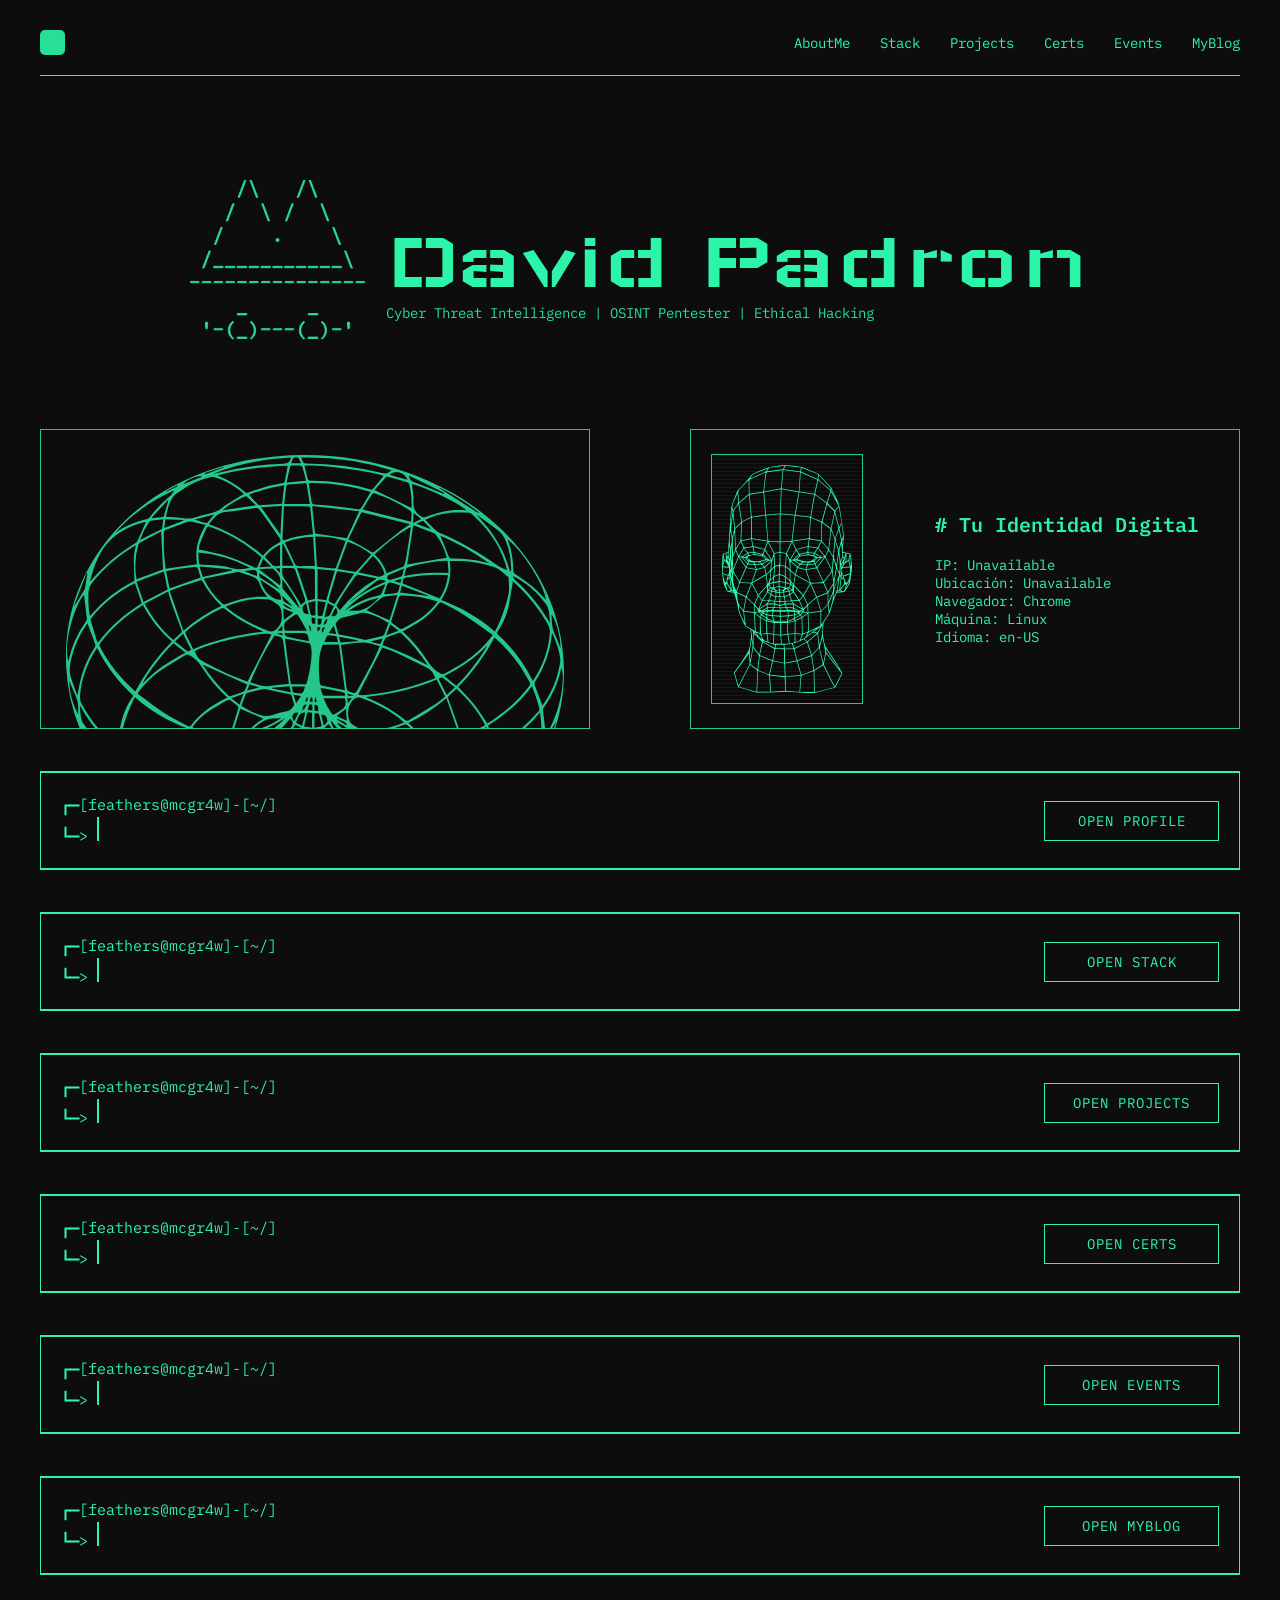
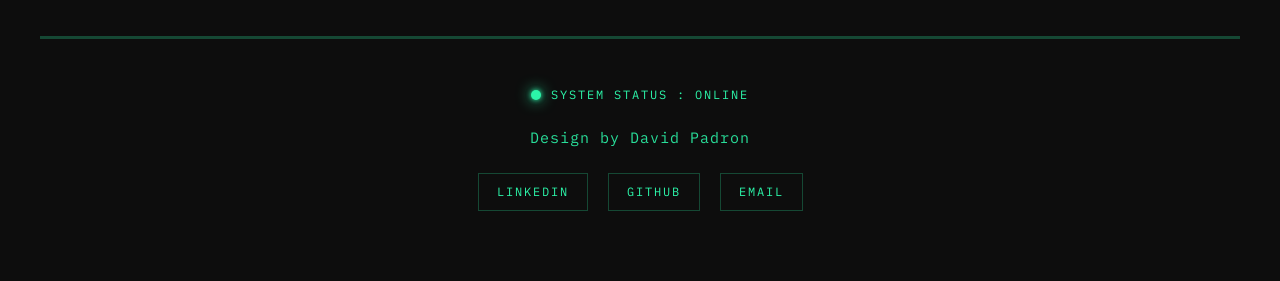
==== index.html @ e9e82d6d "add seo metadata" ====
<!DOCTYPE html>
<html lang="es">
<head>
<meta charset="UTF-8">
<meta name="viewport" content="width=device-width, initial-scale=1.0">
<meta name="description" content="Portfolio profesional de David Padron. Cyber Threat Intelligence Analyst especializado en OSINT, investigación digital, análisis de amenazas, ciberinteligencia y seguridad ofensiva.">
<meta name="theme-color" content="#2cf5a9">
<meta property="og:type" content="website">
<meta property="og:title" content="David Padron | Cyber Threat Intelligence Analyst">
<meta property="og:description" content="OSINT, Cyber Threat Intelligence, Digital Investigation, Threat Hunting and Offensive Security.">
<meta property="og:url" content="https://www.davidpadron.info/">
<meta property="og:image" content="https://www.davidpadron.info/img/favicon/favicon.png">
<meta name="twitter:card" content="summary_large_image">
<meta name="twitter:title" content="David Padron | Cyber Threat Intelligence Analyst">
<meta name="twitter:description" content="OSINT, Threat Intelligence, Digital Investigation and Offensive Security">
<meta name="twitter:image" content="https://www.davidpadron.info/img/favicon/favicon.png">
<meta name="robots" content="index, follow">
<meta name="author" content="David Padron">
<meta name="keywords" content=" David Padron, Cyber Threat Intelligence, Threat Intelligence Analyst, OSINT, Digital Investigation, Cybersecurity, Threat Hunting, Malware Analysis, Open Source Intelligence, Pentesting, Security Researcher">
<link rel="icon" type="image/svg+xml" href="/img/favicon/icon.svg">
<link rel="icon" type="image/png" href="/img/favicon/favicon.png">
<link rel="apple-touch-icon" href="/img/favicon/favicon.png">
<link rel="preconnect" href="https://fonts.googleapis.com">
<link rel="preconnect" href="https://fonts.gstatic.com" crossorigin>
<link href="https://fonts.googleapis.com/css2?family=Lilex:ital,wght@0,100..700;1,100..700&family=Wallpoet&display=swap" rel="stylesheet">
<link rel="stylesheet" href="general_style.css">
<link rel="canonical" href="https://www.davidpadron.info/">
<script type="application/ld+json">
{
 "@context":"https://schema.org",
 "@type":"Person",
 "name":"David Padron",
 "jobTitle":"Cyber Threat Intelligence Analyst",
 "url":"https://www.davidpadron.info",
 "sameAs":[
   "https://linkedin.com/in/david-padron-9a74aa323",
   "https://github.com/FeathersMcgr4w"
 ],
 "knowsAbout":[
   "Cyber Threat Intelligence",
   "OSINT",
   "Digital Investigation",
   "Threat Hunting",
   "Cybersecurity",
   "Malware Analysis",
   "Pentesting"
 ]
}
</script>
<title>David Padron | Cyber Threat Intelligence Analyst & OSINT Researcher</title>
</head>
<body>
  <div class="main-container">
    <nav class="navbar">
      <div class="header-icon"></div>

      <div class="nav-links">
        <a href="#aboutme">AboutMe</a>
        <a href="#stack">Stack</a>
        <a href="#projects">Projects</a>
        <a href="#certs">Certs</a>
        <a href="#events">Events</a>
        <a href="#myblog">MyBlog</a>
      </div>

      <div class="menu-toggle" id="menuToggle">
        <span></span>
        <span></span>
        <span></span>
      </div>
    </nav>
    <div class="decorative-line"></div>

    <div class="mobile-menu" id="mobileMenu">
      <a href="#aboutme">AboutMe</a>
      <a href="#stack">Stack</a>
      <a href="#projects">Projects</a>
      <a href="#certs">Certs</a>
      <a href="#events">Events</a>
      <a href="#myblog">MyBlog</a>
    </div>

    <!--GRID TUNNEL-->
    <div class="grid-tunner">
      <div class="scene">
        <div class="tunnel">
          <div class="wall floor"></div>
          <div class="wall ceiling"></div>
          <div class="wall left"></div>
          <div class="wall right"></div>
          <div class="center-hole"></div>
        </div>
      </div>
    </div>

    <!-- HERO CONTENT -->
    <div class="hero-overlay">
      <div>
        <img src="img/icon/icon.svg" alt="logo" class="hero-logo">
      </div>

      <div class="hero-title-container">
        <h1 class="hero-title">David Padron</h1>
        <p class="hero-subtitle">
          Cyber Threat Intelligence | OSINT Pentester | Ethical Hacking
        </p>
      </div>
    </div>
    <br>
    <br>
    <br>
    <div class="border-box-container">
      <!-- TORUS GEOMETRY -->
      <div class="border-box-1">
        <img src="img/abstract_geometry/abstract_geometric_torus.svg" alt="abstract-torus-geometry" class="torus-geometry">
      </div>
      <!-- Identidad Digital -->
      <div class="border-box-2">
        <div class="human-wireframe-box">
          <img src="/img/abstract_geometry/human_wireframe.svg" alt="digital-identity" class="digital-identity-icon">
          <div class="scanner-noise"></div>
          <div class="scanner-lines"></div>
        </div>
          <div class="border-box-2-text">
            <h2 class="border-box-2-title"># Tu Identidad Digital</h2>
            <br>
            <p>IP: <span id="visitor-ip" class="identity-loading">SCANNING...</span></p>
            <p>Ubicación: <span id="visitor-location" class="identity-loading">SCANNING...</span>
            </p>
            <p>Navegador: <span id="visitor-browser" class="identity-loading">SCANNING...</span></p>
            <p>Máquina: <span id="visitor-os" class="identity-loading">SCANNING...</span></p>
            <p>Idioma: <span id="visitor-language" class="identity-loading">SCANNING...</span></p>
          </div>
      </div>
    </div>
    
    <br>
    <br>
    <!-- ABOUTME DROP DOWN -->
    <div class="decorative-line"></div>
    <div class="cyber-dropdown" id="aboutme">
      <!-- HEADER -->
        <div class="cyber-header">
          <!-- TERMINAL -->
          <div class="terminal-box">
            <div class="prompt">
              ┏━[feathers@mcgr4w]-[~/]
            </div>
            <div class="command-line-arrow">
              ┗━>
              <span class="command-line" style="--chars:7">aboutme</span>
            </div>
          </div>
          <!-- BOTON -->
          <button class="dropdown-btn">
            OPEN PROFILE
          </button>
        </div>

        <!-- DROPDOWN -->
        <div class="dropdown-content">
          <div class="dropdown-inner">
            <div class="description-box-1">
              <p>Analista de Cyber Threat Intelligence con experiencia en OSINT ofensivo, reconocimiento avanzado sobre superficie de ataque y trabajo en conjunto con equipos de Red Team para auditorias, pentesting web y ciberinteligencia.</p>
              <p>Especializado en la recolección de información con fuentes abiertas (OSINT) y cerradas, mapeo de infraestructuras web, identificación de vectores de ataque y clasificación con CVE.</p>
              <p>Desarrollo de herramientas personalizadas en Bash y Python para explotar vulnerabilidades, ejecutar scraping de datos y scripting automatizado. Ejecuto tareas de inteligencia corporativa, investigación de personas, huella digital, inteligencia de imágenes (IMINT), redes sociales (SOCMINT), monitoreo de campañas de phishing y filtraciones en foros para protección de marca corporativa.</p>
            </div>
            <div class="description-box-2">
              <div><img src="/img/profile/profile_img.png" alt="profile_img" class="profile_img"></div>
              <div class="social-box">
                <a href="https://linkedin.com/in/david-padron-9a74aa323"><svg xmlns="http://www.w3.org/2000/svg" height="32" width="32" viewBox="0 0 640 640"><!--!Font Awesome Free v7.2.0 by @fontawesome - https://fontawesome.com License - https://fontawesome.com/license/free Copyright 2026 Fonticons, Inc.--><path fill="#2cf5a9" d="M512 96L127.9 96C110.3 96 96 110.5 96 128.3L96 511.7C96 529.5 110.3 544 127.9 544L512 544C529.6 544 544 529.5 544 511.7L544 128.3C544 110.5 529.6 96 512 96zM231.4 480L165 480L165 266.2L231.5 266.2L231.5 480L231.4 480zM198.2 160C219.5 160 236.7 177.2 236.7 198.5C236.7 219.8 219.5 237 198.2 237C176.9 237 159.7 219.8 159.7 198.5C159.7 177.2 176.9 160 198.2 160zM480.3 480L413.9 480L413.9 376C413.9 351.2 413.4 319.3 379.4 319.3C344.8 319.3 339.5 346.3 339.5 374.2L339.5 480L273.1 480L273.1 266.2L336.8 266.2L336.8 295.4L337.7 295.4C346.6 278.6 368.3 260.9 400.6 260.9C467.8 260.9 480.3 305.2 480.3 362.8L480.3 480z"/></svg></a>
                <a href="https://github.com/FeathersMcgr4w"><svg xmlns="http://www.w3.org/2000/svg" height="32" width="32" viewBox="0 0 640 640"><!--!Font Awesome Free v7.2.0 by @fontawesome - https://fontawesome.com License - https://fontawesome.com/license/free Copyright 2026 Fonticons, Inc.--><path fill="#2cf5a9" d="M237.9 461.4C237.9 463.4 235.6 465 232.7 465C229.4 465.3 227.1 463.7 227.1 461.4C227.1 459.4 229.4 457.8 232.3 457.8C235.3 457.5 237.9 459.1 237.9 461.4zM206.8 456.9C206.1 458.9 208.1 461.2 211.1 461.8C213.7 462.8 216.7 461.8 217.3 459.8C217.9 457.8 216 455.5 213 454.6C210.4 453.9 207.5 454.9 206.8 456.9zM251 455.2C248.1 455.9 246.1 457.8 246.4 460.1C246.7 462.1 249.3 463.4 252.3 462.7C255.2 462 257.2 460.1 256.9 458.1C256.6 456.2 253.9 454.9 251 455.2zM316.8 72C178.1 72 72 177.3 72 316C72 426.9 141.8 521.8 241.5 555.2C254.3 557.5 258.8 549.6 258.8 543.1C258.8 536.9 258.5 502.7 258.5 481.7C258.5 481.7 188.5 496.7 173.8 451.9C173.8 451.9 162.4 422.8 146 415.3C146 415.3 123.1 399.6 147.6 399.9C147.6 399.9 172.5 401.9 186.2 425.7C208.1 464.3 244.8 453.2 259.1 446.6C261.4 430.6 267.9 419.5 275.1 412.9C219.2 406.7 162.8 398.6 162.8 302.4C162.8 274.9 170.4 261.1 186.4 243.5C183.8 237 175.3 210.2 189 175.6C209.9 169.1 258 202.6 258 202.6C278 197 299.5 194.1 320.8 194.1C342.1 194.1 363.6 197 383.6 202.6C383.6 202.6 431.7 169 452.6 175.6C466.3 210.3 457.8 237 455.2 243.5C471.2 261.2 481 275 481 302.4C481 398.9 422.1 406.6 366.2 412.9C375.4 420.8 383.2 435.8 383.2 459.3C383.2 493 382.9 534.7 382.9 542.9C382.9 549.4 387.5 557.3 400.2 555C500.2 521.8 568 426.9 568 316C568 177.3 455.5 72 316.8 72zM169.2 416.9C167.9 417.9 168.2 420.2 169.9 422.1C171.5 423.7 173.8 424.4 175.1 423.1C176.4 422.1 176.1 419.8 174.4 417.9C172.8 416.3 170.5 415.6 169.2 416.9zM158.4 408.8C157.7 410.1 158.7 411.7 160.7 412.7C162.3 413.7 164.3 413.4 165 412C165.7 410.7 164.7 409.1 162.7 408.1C160.7 407.5 159.1 407.8 158.4 408.8zM190.8 444.4C189.2 445.7 189.8 448.7 192.1 450.6C194.4 452.9 197.3 453.2 198.6 451.6C199.9 450.3 199.3 447.3 197.3 445.4C195.1 443.1 192.1 442.8 190.8 444.4zM179.4 429.7C177.8 430.7 177.8 433.3 179.4 435.6C181 437.9 183.7 438.9 185 437.9C186.6 436.6 186.6 434 185 431.7C183.6 429.4 181 428.4 179.4 429.7z"/></svg></a>
                <a href="mailto:davidpadron.cyber@gmail.com"><svg xmlns="http://www.w3.org/2000/svg" height="32" width="32" viewBox="0 0 640 640"><!--!Font Awesome Free v7.2.0 by @fontawesome - https://fontawesome.com License - https://fontawesome.com/license/free Copyright 2026 Fonticons, Inc.--><path fill="#2cf5a9" d="M112 128C85.5 128 64 149.5 64 176C64 191.1 71.1 205.3 83.2 214.4L291.2 370.4C308.3 383.2 331.7 383.2 348.8 370.4L556.8 214.4C568.9 205.3 576 191.1 576 176C576 149.5 554.5 128 528 128L112 128zM64 260L64 448C64 483.3 92.7 512 128 512L512 512C547.3 512 576 483.3 576 448L576 260L377.6 408.8C343.5 434.4 296.5 434.4 262.4 408.8L64 260z"/></svg></a>
              </div>
            </div>
          </div>
          <div>
            <div class="title-box-ctn">
              <h2 class="title-box-style">Experiencia profesional</h2>
              <section class="timeline-section">
                <div class="timeline">
                  <div class="timeline-item">
                    <div class="timeline-card">
                      <h3>Cyber Intelligence Analyst</h3>
                      <p>Pentesting Al Palo</p>
                      <span>Actualidad – 12/2025</span>
                    </div>
                    <div class="timeline-dot"></div>
                  </div>

                  <div class="timeline-item">
                    <div class="timeline-card">
                      <h3>Instructor Seguridad Informática</h3>
                      <p>Encode S.A</p>
                      <span>06/2025 – 05/2025</span>
                    </div>
                    <div class="timeline-dot"></div>
                  </div>

                  <div class="timeline-item">
                    <div class="timeline-card">
                      <h3>Cyber Threat Intelligence Analyst</h3>
                      <p>Pentesting Al Palo</p>
                      <span>Actualidad – 01/2024</span>
                    </div>

                    <div class="timeline-dot"></div>
                  </div>

                  <div class="timeline-item">
                    <div class="timeline-card">
                      <h3>Técnico Soporte Informático</h3>
                      <p>Autónomo</p>
                      <span>2024 – 2020</span>
                    </div>
                    <div class="timeline-dot"></div>
                  </div>
                </div>
                <br>
                <br>
                <a href="cv/david_padron_cyber_threat_intelligence.pdf" target="_blank" class="anchor-btn">VISUALIZAR CV</a>
              </section>
            </div>
          </div>
        </div>
    </div>

    <br>
    <br>
    <!-- STACK DROP DOWN -->
    <div class="decorative-line"></div>
    <div class="cyber-dropdown" id="stack">
      <!-- HEADER -->
      <div class="cyber-header">
        <!-- TERMINAL -->
        <div class="terminal-box">
          <div class="prompt">
            ┏━[feathers@mcgr4w]-[~/]
          </div>
          <div class="command-line-arrow">
            ┗━>
            <span class="command-line" style="--chars:5">stack</span>
          </div>
        </div>
        <!-- BOTON -->
        <button class="dropdown-btn">
          OPEN STACK
        </button>
      </div>

      <!-- DROPDOWN -->
      <div class="dropdown-content">
        <section class="stack-section">
          <div class="stack-category">
            <h3>Sistemas Operativos</h3>
            <div class="stack-grid">
              <div class="stack-card">
                <img src="/img/technologies/icons/debian.svg">
                <span>Debian Linux</span>
              </div>
              <div class="stack-card">
                <img src="/img/technologies/icons/kali-linux.svg">
                <span>Kali Linux</span>
              </div>
              <div class="stack-card">
                <img src="/img/technologies/icons/rasberry-pi-os.svg">
                <span>Raspberry OS</span>
              </div>
              <div class="stack-card">
                <img src="img/technologies/icons/windows.svg">
                <span>Windows</span>
              </div>
            </div>
          </div>

          <div class="stack-category">
            <h3>Lenguajes y Scripting</h3>
            <div class="stack-grid">
              <div class="stack-card">
                <img src="img/technologies/icons/bash.svg">
                <span>Bash</span>
              </div>
              <div class="stack-card">
                <img src="img/technologies/icons/python.svg">
                <span>Python</span>
              </div>
              <div class="stack-card">
                <img src="img/technologies/icons/javascript.svg">
                <span>Javascript</span>
              </div>
              <div class="stack-card">
                <img src="img/technologies/icons/c.svg">
                <span>C</span>
              </div>
              <div class="stack-card">
                <img src="img/technologies/icons/mysql.svg">
                <span>SQL</span>
              </div>
            </div>
          </div>

          <div class="stack-category">
            <h3>Pentesting</h3>
            <div class="stack-grid">
              <div class="stack-card">
                <img src="img/technologies/icons/burpsuite.svg">
                <span>BurpSuite</span>
              </div>
              <div class="stack-card">
                <img src="img/technologies/icons/nmap.svg">
                <span>Nmap</span>
              </div>
              <div class="stack-card">
                <img src="img/technologies/icons/projectdiscovery.svg">
                <span>ProjectDiscovery</span>
              </div>
              <div class="stack-card">
                <img src="img/technologies/icons/wfuzz.svg">
                <span>Wfuuz</span>
              </div>
              <div class="stack-card">
                <img src="img/technologies/icons/espoofer.svg">
                <span>Espoofer</span>
              </div>
            </div>
          </div>

          <div class="stack-category">
            <h3>OSINT</h3>
            <div class="stack-grid">
              <div class="stack-card">
                <img src="img/technologies/icons/spiderfoot.svg">
                <span>Spiderfoot</span>
              </div>
              <div class="stack-card">
                <img src="img/technologies/icons/fofa.svg">
                <span>Fofa</span>
              </div>
              <div class="stack-card">
                <img src="img/technologies/icons/sherlock.svg">
                <span>Sherlock</span>
              </div>
              <div class="stack-card">
                <img src="img/technologies/icons/holehe.svg">
                <span>Holehe</span>
              </div>
              <div class="stack-card">
                <img src="img/technologies/icons/ghunt.svg">
                <span>Ghunt</span>
              </div>
            </div>
          </div>

          <div class="stack-category">
            <h3>Threat Intelligence</h3>
            <div class="stack-grid">
              <div class="stack-card">
                <img src="img/technologies/icons/virustotal.svg">
                <span>VirusTotal</span>
              </div>
              <div class="stack-card">
                <img src="img/technologies/icons/urlscan.svg">
                <span>URLScan</span>
              </div>
              <div class="stack-card">
                <img src="img/technologies/icons/opencti.svg">
                <span>OpenCTI</span>
              </div>
              <div class="stack-card">
                <img src="img/technologies/icons/maltego.svg">
                <span>Maltego</span>
              </div>
              <div class="stack-card">
                <img src="img/technologies/icons/gephi.svg">
                <span>Gephi</span>
              </div>
            </div>
          </div>

          <div class="stack-category">
            <h3>Hacking Forums</h3>
            <div class="stack-grid">
              <div class="stack-card">
                <img src="/img/technologies/icons/breachforums.svg">
                <span>BreachForums</span>
              </div>
              <div class="stack-card">
                <img src="/img/technologies/icons/darkforum.svg">
                <span>DarkForum</span>
              </div>
              <div class="stack-card">
                <img src="/img/technologies/icons/onion.svg">
                <span>Onion Sites</span>
              </div>
              <div class="stack-card">
                <img src="/img/technologies/icons/telegram.svg">
                <span>Telegram</span>
              </div>
              <div class="stack-card">
                <img src="/img/technologies/icons/x.svg">
                <span>X/Twitter</span>
              </div>
            </div>
          </div>

          <div class="stack-category">
            <h3>Análisis de Malware</h3>
            <div class="stack-grid">
              <div class="stack-card">
                <img src="/img/technologies/icons/procmon.svg">
                <span>ProcMon</span>
              </div>
              <div class="stack-card">
                <img src="/img/technologies/icons/fakenet.svg">
                <span>FakeNet</span>
              </div>
              <div class="stack-card">
                <img src="/img/technologies/icons/detectiteasy.svg">
                <span>Detect It Easy</span>
              </div>
              <div class="stack-card">
                <img src="/img/technologies/icons/ghidra.svg">
                <span>Ghidra</span>
              </div>
              <div class="stack-card">
                <img src="/img/technologies/icons/malcat.svg">
                <span>Malcat</span>
              </div>
            </div>
          </div>

          <div class="stack-category">
            <h3>Frameworks</h3>
            <div class="stack-grid">
              <div class="stack-card">
                <img src="/img/technologies/icons/mitreatt&ck.svg">
                <span>MITRE ATT&CK</span>
              </div>
              <div class="stack-card">
                <img src="/img/technologies/icons/mitrecve.svg">
                <span>MITRE CVE</span>
              </div>
              <div class="stack-card">
                <img src="/img/technologies/icons/firstcvss.svg">
                <span>FIRST CVSS</span>
              </div>
              <div class="stack-card">
                <img src="/img/technologies/icons/owasp.svg">
                <span>OWASP</span>
              </div>
              <div class="stack-card">
                <img src="/img/technologies/icons/nist.svg">
                <span>NIST 800-53</span>
              </div>
            </div>
          </div>
        </section>
      </div>
    </div>

    <br>
    <br>
    <!-- PROJECTS DROP DOWN -->
    <div class="decorative-line"></div>
    <div class="cyber-dropdown" id="projects">
      <!-- HEADER -->
      <div class="cyber-header">
        <!-- TERMINAL -->
        <div class="terminal-box">
          <div class="prompt">
            ┏━[feathers@mcgr4w]-[~/]
          </div>
          <div class="command-line-arrow">
            ┗━>
            <span class="command-line" style="--chars:8">projects</span>
          </div>
        </div>
        <!-- BOTON -->
        <button class="dropdown-btn">
          OPEN PROJECTS
        </button>
      </div>

      <!-- DROPDOWN -->
      <div class="dropdown-content">
        <section class="projects-section">
          <div class="cyber-table">
            <!-- ROW -->
            <div class="cyber-row">
              <div class="project-icon">
                <img src="img/icon/pentesting_al_palo_icon.png">
              </div>

              <div class="project-title">Co Founder en Pentesting Al Palo Cybersecurity Team</div>
              <div class="project-description">Equipo Red Team que brinda servicios de seguridad ofensiva, pentesting web, consultoría y pruebas de seguridad en desarrollo de software.</div>

              <div class="project-link">
                <a href="https://pentestingalpalo.pw/" target="_blank">ACCESS</a>
              </div>
            </div>
            <!-- ROW -->
            <div class="cyber-row">
              <div class="project-icon">
                <img src="img/icon/osint_pentester.svg">
              </div>
              <div class="project-title">Inteligencia Corporativa Pentesting Recon</div>
              <div class="project-description">Informe de inteligencia sobre reconocimiento de la superficie de ataque informática de la empresa Cooperativa Eléctrica de Monte LTDA</div>
              <div class="project-link">
                <a href="intel_reports/informe_intel_recon_coop_monte_limited.pdf" target="_blank">ACCESS</a>
              </div>
            </div>
            <!-- ROW -->
            <div class="cyber-row">
              <div class="project-icon">
                <img src="img/icon/osint_pentester.svg">
              </div>
              <div class="project-title">Inteligencia Corporativa Pentesting Recon</div>
              <div class="project-description">Informe de inteligencia sobre reconocimiento de la superficie de ataque informática de la empresa Grupo Mexx S.R.L</div>
              <div class="project-link">
                <a href="intel_reports/informe_intel_recon_grupo_mexx_limited.pdf" target="_blank">ACCESS</a>
              </div>
            </div>
            <!-- ROW -->
            <div class="cyber-row">
              <div class="project-icon">
                <img src="img/icon/investigator.svg">
              </div>
              <div class="project-title">Inteligencia e Investigación de personas</div>
              <div class="project-description">Informe de inteligencia sobre Investigación de personas vinculadas por acoso y abuso sexual en Pcia de Bs.As</div>
              <div class="project-link">
                <a href="intel_reports/informe_intel_invest_personas_abuso_limited.pdf" target="_blank">ACCESS</a>
              </div>
            </div>
            <!-- ROW -->
            <div class="cyber-row">
              <div class="project-icon">
                <img src="img/icon/investigator.svg">
              </div>
              <div class="project-title">Inteligencia e Investigación de personas</div>
              <div class="project-description">Informe de inteligencia sobre investigación de personal ejecutivo de la empresa Cooperativa Eléctrica de Monte LTDA</div>
              <div class="project-link">
                <a href="intel_reports/informe_intel_invest_personas_corporativo_limited.pdf" target="_blank">ACCESS</a>
              </div>
            </div>
            <!-- ROW -->
            <div class="cyber-row">
              <div class="project-icon">
                <svg xmlns="http://www.w3.org/2000/svg" height="55" width="55" viewBox="0 0 640 640"><!--!Font Awesome Free v7.2.0 by @fontawesome - https://fontawesome.com License - https://fontawesome.com/license/free Copyright 2026 Fonticons, Inc.--><path fill="#2cf5a9" d="M535.8 264.5C528.1 233.6 513.5 210.3 482.4 210.3L442.3 210.3L442.3 257.7C442.3 294.5 411.1 325.5 375.5 325.5L268.7 325.5C239.5 325.5 215.3 350.5 215.3 379.8L215.3 481.6C215.3 510.6 240.5 527.6 268.7 535.9C302.5 545.8 335 547.6 375.5 535.9C402.4 528.1 428.9 512.4 428.9 481.6L428.9 440.9L322.2 440.9L322.2 427.3L482.4 427.3C513.5 427.3 525 405.6 535.8 373.1C547 339.6 546.5 307.4 535.8 264.5zM382.2 508.7C374.6 509.2 367.3 505.5 363.3 499C359.4 492.4 359.4 484.3 363.3 477.7C367.3 471.2 374.6 467.5 382.2 468C389.8 467.5 397.1 471.2 401.1 477.7C405 484.3 405 492.4 401.1 499C397.1 505.5 389.8 509.2 382.2 508.7zM263.8 312.1L370.6 312.1C400.3 312.1 424 287.6 424 257.8L424 155.9C424 126.9 399.6 105.2 370.6 100.3C334.8 94.4 295.9 94.7 263.8 100.4C218.6 108.4 210.4 125.1 210.4 156L210.4 196.7L317.3 196.7L317.3 210.3L170.3 210.3C139.2 210.3 112 229 103.5 264.5C93.7 305.2 93.3 330.6 103.5 373.1C111.1 404.7 129.2 427.3 160.3 427.3L197 427.3L197 378.5C197 343.2 227.5 312.1 263.8 312.1zM257.2 128.7C268.5 128.7 277.6 137.8 277.6 149.1C277.6 160.4 268.5 169.5 257.2 169.5C245.9 169.5 236.8 160.4 236.8 149.1C236.8 137.8 245.9 128.7 257.2 128.7z"/></svg>
              </div>
              <div class="project-title">OSINT Linkedin Employees</div>
              <div class="project-description">Script en Python para buscar empleados de LinkedIn a partir un dominio específico.</div>
              <div class="project-link">
                <a href="https://github.com/FeathersMcgr4w/find-linkedin-employees" target="_blank">GITHUB</a>
              </div>
            </div>
            <!-- ROW -->
            <div class="cyber-row">
              <div class="project-icon">
                <svg xmlns="http://www.w3.org/2000/svg" height="55" width="55" viewBox="0 0 640 640"><!--!Font Awesome Free v7.2.0 by @fontawesome - https://fontawesome.com License - https://fontawesome.com/license/free Copyright 2026 Fonticons, Inc.--><path fill="#2cf5a9" d="M535.8 264.5C528.1 233.6 513.5 210.3 482.4 210.3L442.3 210.3L442.3 257.7C442.3 294.5 411.1 325.5 375.5 325.5L268.7 325.5C239.5 325.5 215.3 350.5 215.3 379.8L215.3 481.6C215.3 510.6 240.5 527.6 268.7 535.9C302.5 545.8 335 547.6 375.5 535.9C402.4 528.1 428.9 512.4 428.9 481.6L428.9 440.9L322.2 440.9L322.2 427.3L482.4 427.3C513.5 427.3 525 405.6 535.8 373.1C547 339.6 546.5 307.4 535.8 264.5zM382.2 508.7C374.6 509.2 367.3 505.5 363.3 499C359.4 492.4 359.4 484.3 363.3 477.7C367.3 471.2 374.6 467.5 382.2 468C389.8 467.5 397.1 471.2 401.1 477.7C405 484.3 405 492.4 401.1 499C397.1 505.5 389.8 509.2 382.2 508.7zM263.8 312.1L370.6 312.1C400.3 312.1 424 287.6 424 257.8L424 155.9C424 126.9 399.6 105.2 370.6 100.3C334.8 94.4 295.9 94.7 263.8 100.4C218.6 108.4 210.4 125.1 210.4 156L210.4 196.7L317.3 196.7L317.3 210.3L170.3 210.3C139.2 210.3 112 229 103.5 264.5C93.7 305.2 93.3 330.6 103.5 373.1C111.1 404.7 129.2 427.3 160.3 427.3L197 427.3L197 378.5C197 343.2 227.5 312.1 263.8 312.1zM257.2 128.7C268.5 128.7 277.6 137.8 277.6 149.1C277.6 160.4 268.5 169.5 257.2 169.5C245.9 169.5 236.8 160.4 236.8 149.1C236.8 137.8 245.9 128.7 257.2 128.7z"/></svg>
              </div>
              <div class="project-title">OSINT Email Employees</div>
              <div class="project-description">Script en Python para buscar correos electrónicos a partir un dominio específico.</div>
              <div class="project-link">
                <a href="https://github.com/FeathersMcgr4w/emails-from-domain" target="_blank">GITHUB</a>
              </div>
            </div>
            <!-- ROW -->
            <div class="cyber-row">
              <div class="project-icon">
                <svg xmlns="http://www.w3.org/2000/svg" height="55" width="55" viewBox="0 0 640 640"><!--!Font Awesome Free v7.2.0 by @fontawesome - https://fontawesome.com License - https://fontawesome.com/license/free Copyright 2026 Fonticons, Inc.--><path fill="#2cf5a9" d="M535.8 264.5C528.1 233.6 513.5 210.3 482.4 210.3L442.3 210.3L442.3 257.7C442.3 294.5 411.1 325.5 375.5 325.5L268.7 325.5C239.5 325.5 215.3 350.5 215.3 379.8L215.3 481.6C215.3 510.6 240.5 527.6 268.7 535.9C302.5 545.8 335 547.6 375.5 535.9C402.4 528.1 428.9 512.4 428.9 481.6L428.9 440.9L322.2 440.9L322.2 427.3L482.4 427.3C513.5 427.3 525 405.6 535.8 373.1C547 339.6 546.5 307.4 535.8 264.5zM382.2 508.7C374.6 509.2 367.3 505.5 363.3 499C359.4 492.4 359.4 484.3 363.3 477.7C367.3 471.2 374.6 467.5 382.2 468C389.8 467.5 397.1 471.2 401.1 477.7C405 484.3 405 492.4 401.1 499C397.1 505.5 389.8 509.2 382.2 508.7zM263.8 312.1L370.6 312.1C400.3 312.1 424 287.6 424 257.8L424 155.9C424 126.9 399.6 105.2 370.6 100.3C334.8 94.4 295.9 94.7 263.8 100.4C218.6 108.4 210.4 125.1 210.4 156L210.4 196.7L317.3 196.7L317.3 210.3L170.3 210.3C139.2 210.3 112 229 103.5 264.5C93.7 305.2 93.3 330.6 103.5 373.1C111.1 404.7 129.2 427.3 160.3 427.3L197 427.3L197 378.5C197 343.2 227.5 312.1 263.8 312.1zM257.2 128.7C268.5 128.7 277.6 137.8 277.6 149.1C277.6 160.4 268.5 169.5 257.2 169.5C245.9 169.5 236.8 160.4 236.8 149.1C236.8 137.8 245.9 128.7 257.2 128.7z"/></svg>
              </div>
              <div class="project-title">Tor Web Scraper</div>
              <div class="project-description">Herramienta creada en Python para explotar sistemas web vulnerables a IDORs a través de la red Tor.</div>
              <div class="project-link">
                <a href="https://github.com/FeathersMcgr4w/tor_web_scraper" target="_blank">GITHUB</a>
              </div>
            </div>
            <!-- ROW -->
            <div class="cyber-row">
              <div class="project-icon">
                <svg xmlns="http://www.w3.org/2000/svg" height="55" width="55" viewBox="0 0 640 640"><!--!Font Awesome Free v7.2.0 by @fontawesome - https://fontawesome.com License - https://fontawesome.com/license/free Copyright 2026 Fonticons, Inc.--><path fill="#2cf5a9" d="M316.9 187.3C317.9 187.8 318.7 189 319.9 189C321 189 322.7 188.6 322.8 187.5C323 186.1 320.9 185.2 319.6 184.6C317.9 183.9 315.7 183.6 314.1 184.5C313.7 184.7 313.3 185.2 313.5 185.6C313.8 186.9 315.8 186.7 316.9 187.3zM295 189C296.2 189 297 187.8 298 187.3C299.1 186.7 301.1 186.9 301.5 185.7C301.7 185.3 301.3 184.8 300.9 184.6C299.3 183.7 297.1 184 295.4 184.7C294.1 185.3 292 186.2 292.2 187.6C292.3 188.6 294 189.1 295 189zM516 467.8C512.4 463.8 510.7 456.2 508.8 448.1C507 440 504.9 431.3 498.3 425.7C497 424.6 495.7 423.6 494.3 422.8C493 422 491.6 421.3 490.2 420.8C499.4 393.5 495.8 366.3 486.5 341.7C475.1 311.6 455.2 285.3 440 267.3C422.9 245.8 406.3 225.4 406.6 195.3C407.1 149.4 411.7 64.1 330.8 64C228.4 63.8 254 167.4 252.9 199.2C251.2 222.6 246.5 241 230.4 263.9C211.5 286.4 184.9 322.7 172.3 360.6C166.3 378.5 163.5 396.7 166.1 413.9C159.6 419.7 154.7 428.6 149.5 434.1C145.3 438.4 139.2 440 132.5 442.4C125.8 444.8 118.5 448.4 114 456.9C111.9 460.8 111.2 465 111.2 469.3C111.2 473.2 111.8 477.2 112.4 481.1C113.6 489.2 114.9 496.8 113.2 501.9C108 516.3 107.3 526.3 111 533.6C114.8 540.9 122.4 544.1 131.1 545.9C148.4 549.5 171.9 548.6 190.4 558.4C210.2 568.8 230.3 572.5 246.3 568.8C257.9 566.2 267.4 559.2 272.2 548.6C284.7 548.5 298.5 543.2 320.5 542C335.4 540.8 354.1 547.3 375.6 546.1C376.2 548.4 377 550.7 378.1 552.8L378.1 552.9C386.4 569.6 401.9 577.2 418.4 575.9C435 574.6 452.5 564.9 466.7 548C480.3 531.6 502.7 524.8 517.6 515.8C525 511.3 531 505.7 531.5 497.5C531.9 489.3 527.1 480.2 516 467.8zM319.8 151.3C329.6 129.1 354 129.5 363.8 150.9C370.3 165.1 367.4 181.8 359.5 191.3C357.9 190.5 353.6 188.7 346.9 186.4C348 185.2 350 183.7 350.8 181.8C355.6 170 350.6 154.8 341.7 154.5C334.4 154 327.8 165.3 329.9 177.5C325.8 175.5 320.5 174 316.9 173.1C315.9 166.2 316.6 158.5 319.8 151.3zM279.1 139.8C289.2 139.8 299.9 154 298.2 173.3C294.7 174.3 291.1 175.8 288 177.9C289.2 169 284.7 157.8 278.4 158.3C270 159 268.6 179.5 276.6 186.4C277.6 187.2 278.5 186.2 270.7 191.9C255.1 177.3 260.2 139.8 279.1 139.8zM265.5 200.5C271.7 195.9 279.1 190.5 279.6 190C284.3 185.6 293.1 175.8 307.5 175.8C314.6 175.8 323.1 178.1 333.4 184.7C339.7 188.8 344.7 189.1 356 194C364.4 197.5 369.7 203.7 366.5 212.2C363.9 219.3 355.5 226.6 343.8 230.3C332.7 233.9 324 246.3 305.6 245.2C301.7 245 298.6 244.2 296 243.1C288 239.6 283.8 232.7 276 228.1C267.4 223.3 262.8 217.7 261.3 212.8C259.9 207.9 261.3 203.8 265.5 200.5zM268.8 534.5C266.1 569.6 224.9 568.9 193.5 552.5C163.6 536.7 124.9 546 117 530.6C114.6 525.9 114.6 517.9 119.6 504.2L119.6 504C122 496.4 120.2 488 119 480.1C117.8 472.3 117.2 465.1 119.9 460.1C123.4 453.4 128.4 451 134.7 448.8C145 445.1 146.5 445.4 154.3 438.9C159.8 433.2 163.8 426 168.6 420.9C173.7 415.4 178.6 412.8 186.3 414C194.4 415.2 201.4 420.8 208.2 430L227.8 465.6C237.3 485.5 270.9 514 268.8 534.5zM267.4 508.6C263.3 502 257.8 495 253 489C260.1 489 267.2 486.8 269.7 480.1C272 473.9 269.7 465.2 262.3 455.2C248.8 437 224 422.7 224 422.7C210.5 414.3 202.9 404 199.4 392.8C195.9 381.6 196.4 369.5 199.1 357.6C204.3 334.7 217.7 312.4 226.3 298.4C228.6 296.7 227.1 301.6 217.6 319.2C209.1 335.3 193.2 372.5 215 401.6C215.6 380.9 220.5 359.8 228.8 340.1C240.8 312.7 266.1 265.2 268.1 227.4C269.2 228.2 272.7 230.6 274.3 231.5C278.9 234.2 282.4 238.2 286.9 241.8C299.3 251.8 315.4 251 329.3 243C335.5 239.5 340.5 235.5 345.2 234C355.1 230.9 363 225.4 367.5 219C375.2 249.4 393.2 293.3 404.7 314.7C410.8 326.1 423 350.2 428.3 379.3C431.6 379.2 435.3 379.7 439.2 380.7C453 345 427.5 306.5 415.9 295.8C411.2 291.2 411 289.2 413.3 289.3C425.9 300.5 442.5 323 448.5 348.3C451.3 359.9 451.8 372 448.9 384C465.3 390.8 484.8 401.9 479.6 418.8C477.4 418.7 476.4 418.8 475.4 418.8C478.6 408.7 471.5 401.2 452.6 392.7C433 384.1 416.6 384.1 414.3 405.2C402.2 409.4 396 419.9 392.9 432.5C390.1 443.7 389.3 457.2 388.5 472.4C388 480.1 384.9 490.4 381.7 501.4C349.6 524.3 305 534.3 267.4 508.6zM524.8 497.1C523.9 513.9 483.6 517 461.6 543.6C448.4 559.3 432.2 568 418 569.1C403.8 570.2 391.5 564.3 384.3 549.8C379.6 538.7 381.9 526.7 385.4 513.5C389.1 499.3 394.6 484.7 395.3 472.9C396.1 457.7 397 444.4 399.5 434.2C402.1 423.9 406.1 417 413.2 413.1C413.5 412.9 413.9 412.8 414.2 412.6C415 425.8 421.5 439.2 433 442.1C445.6 445.4 463.7 434.6 471.4 425.8C480.4 425.5 487.1 424.9 494 430.9C503.9 439.4 501.1 461.2 511.1 472.5C521.7 484.1 525.1 492 524.8 497.1zM269.4 212.7C271.4 214.6 274.1 217.2 277.4 219.8C284 225 293.2 230.4 304.7 230.4C316.3 230.4 327.2 224.5 336.5 219.6C341.4 217 347.4 212.6 351.3 209.2C355.2 205.8 357.2 202.9 354.4 202.6C351.6 202.3 351.8 205.2 348.4 207.7C344 210.9 338.7 215.1 334.5 217.5C327.1 221.7 315 227.7 304.6 227.7C294.2 227.7 285.9 222.9 279.7 218C276.6 215.5 274 213 272 211.1C270.5 209.7 270.1 206.5 267.7 206.2C266.3 206.1 265.9 209.9 269.4 212.7z"/></svg>
              </div>
              <div class="project-title">Linux OSINT Tool</div>
              <div class="project-description">Herramienta en Linux creada para automatizar el reconocimiento Osint en Pentesting Web.</div>
              <div class="project-link">
                <a href="https://github.com/FeathersMcgr4w/osintTool" target="_blank">GITHUB</a>
              </div>
            </div>
          </div>
        </section>
      </div>
    </div>
    
    <br>
    <br>
    <!-- CERTS DROP DOWN -->
    <div class="decorative-line"></div>
    <div class="cyber-dropdown" id="certs">
      <!-- HEADER -->
      <div class="cyber-header">
        <!-- TERMINAL -->
        <div class="terminal-box">
          <div class="prompt">
            ┏━[feathers@mcgr4w]-[~/]
          </div>
          <div class="command-line-arrow">
            ┗━>
            <span class="command-line" style="--chars:5">certs</span>
          </div>
        </div>
        <!-- BOTON -->
        <button class="dropdown-btn">
          OPEN CERTS
        </button>
      </div>

      <!-- DROPDOWN -->
      <div class="dropdown-content">
        <section class="projects-section">
          <div class="cyber-table">
            <!-- ROW -->
            <div class="cyber-row">
              <div class="project-icon">
                <img src="img/certs/introduction_to_cybersecurity.png">
              </div>

              <div class="project-title">Introduction to Cybersecurity</div>
              <div class="project-description">Cyber threats, attacks and vulnerabilities. Analyze and mitigate threats.</div>

              <div class="project-link">
                <a href="https://www.credly.com/badges/68493d28-30ad-4a61-8ada-88c84a1fbd74/public_url" target="_blank">VERIFY</a>
              </div>
            </div>
            <!-- ROW -->
            <div class="cyber-row">
              <div class="project-icon">
                <img src="img/certs/network_basics.png">
              </div>
              <div class="project-title">Networking Basics</div>
              <div class="project-description">Types of networks, network communication, Routing, wireless connectivity. IPv4 - IPv6.</div>
              <div class="project-link">
                <a href="https://www.credly.com/badges/027aa53f-aeb0-4c46-9406-9f3ddf48c97b/public_url" target="_blank">VERIFY</a>
              </div>
            </div>
            <!-- ROW -->
            <div class="cyber-row">
              <div class="project-icon">
                <img src="img/certs/networking_devices.png">
              </div>
              <div class="project-title">Networking Devices</div>
              <div class="project-description">Virtualization and Cloud Services, TCP, UDP, Sockets, ARP, ND, DNS DHCP, Cisco IOS, Cisco Devices.</div>
              <div class="project-link">
                <a href="https://www.credly.com/badges/641dc7f3-a4bd-4b26-b7e1-ee5d34f948f7/public_url" target="_blank">VERIFY</a>
              </div>
            </div>
            <!-- ROW -->
            <div class="cyber-row">
              <div class="project-icon">
                <img src="img/certs/endpoint_security.png">
              </div>
              <div class="project-title">Endpoint Security</div>
              <div class="project-description">Network security, analyze network traffic, network threats, operating systems, Firewalls, IPS, IDS, ACLs, EDR.</div>
              <div class="project-link">
                <a href="https://www.credly.com/badges/94bada3d-783f-4997-873f-389aeec13c14/public_url" target="_blank">GITHUB</a>
              </div>
            </div>
            <!-- ROW -->
            <div class="cyber-row">
              <div class="project-icon">
                <img src="img/certs/network_defense.png">
              </div>
              <div class="project-title">Network Defense</div>
              <div class="project-description">Security architecture, Firewalls-Rules, Firewals-ZPF, Routers-ACLs, Cloud Security, cryptography, alert analysis.</div>
              <div class="project-link">
                <a href="https://www.credly.com/badges/5200d409-f1cf-42fe-886f-d95797f7512f/public_url" target="_blank">VERIFY</a>
              </div>
            </div>
            <!-- ROW -->
            <div class="cyber-row">
              <div class="project-icon">
                <img src="img/certs/threat_management.png">
              </div>
              <div class="project-title">Cyber Threat Management</div>
              <div class="project-description">Governance, ISO 27000, Penetration Tests, Threat Intelligence, CVE, Mitre ATTACK & CK, Risk Management, CSIRT.</div>
              <div class="project-link">
                <a href="https://www.credly.com/badges/140cef91-5490-40c5-ba5e-6bf5c7f891b3/public_url" target="_blank">VERIFY</a>
              </div>
            </div>
            <!-- ROW -->
            <div class="cyber-row">
              <div class="project-icon">
                <img src="img/certs/cybersecurity_exam.png">
              </div>
              <div class="project-title">Junior Cybersecurity Analyst Career Path Exam</div>
              <div class="project-description">Exam grade: 92%</div>
              <div class="project-link">
                <a href="https://www.credly.com/badges/ab5838db-6cda-47c2-998f-b9a30ef705e8/public_url" target="_blank">VERIFY</a>
              </div>
            </div>
            <!-- ROW -->
            <div class="cyber-row">
              <div class="project-icon">
                <img src="img/certs/udemy_icon.png">
              </div>
              <div class="project-title">Dynamic malware analysis under Windows</div>
              <div class="project-description">Process Monitor, Process Explorer, AutoRuns, Fakenet-ng, Eset SysInspector, Registry Explorer, Regshot, Hyper-Analysis, VirusTotal.</div>
              <div class="project-link">
                <a href="https://www.udemy.com/certificate/UC-902c2580-0ddf-4524-84c9-4ce2fe598998/" target="_blank">VERIFY</a>
              </div>
            </div>
            <!-- ROW -->
            <div class="cyber-row">
              <div class="project-icon">
                <img src="img/certs/udemy_icon.png">
              </div>
              <div class="project-title">Static malware analysis under Windows</div>
              <div class="project-description">Detect It Easy (DIE), Dependency Walker, PeStudio, pdfStreamDumper, OleTools, Ghidra, Malcat.</div>
              <div class="project-link">
                <a href="https://www.udemy.com/certificate/UC-c3aa77b5-08cd-490e-84f9-c60ad3d1b698/" target="_blank">VERIFY</a>
              </div>
            </div>
            <!-- ROW -->
            <div class="cyber-row">
              <div class="project-icon">
                <img src="img/technologies/icons/breachforums.svg">
              </div>
              <div class="project-title">Osint y Ciberdelincuencia - Ivan Castañeda</div>
              <div class="project-description">1.Foros, Telegram, Deep Web, 2.OSINT en redes sociales: perfilamiento, IMINT, metadatos, 3.Infostealers: Combolists y ULP, 4.Bots maliciosos: phishing, scraping, c2, 5.Campañas de phishing: URLs, redirect, hash, dominios, 6.Scripting en Python: Scripts en Python para OSINT, Sistema de seguimiento en Telegram, Sistema iplogger o grabify, Scripts para detección de bots, Sistema de geolocalización en X</div>
              <div class="project-link">
                <a href="https://x.com/ivancastl/status/1988733022447735207" target="_blank">VERIFY</a>
              </div>
            </div>
            <!-- ROW -->
            <div class="cyber-row">
              <div class="project-icon">
                <img src="img/technologies/icons/hefin.svg">
              </div>
              <div class="project-title">Técnicas avanzadas en Ciberinteligencia (TACINT)</div>
              <div class="project-description">1.Fuentes de inteligencia, 2.Fuentes OSINT, 3.Entorno OPSEC, 4.TTPs Agentes de Amenaza, 5.Monitoreo de amenazas digitales, 6.Técnicas de Desanonimización, 7.Fingerprint, 8.Cyberprofiling, 9.IMINT, 10.SOCMINT, 11.Metadatos Exif, 12.Big Data OSINT, 13.Monitoreo Telegram, Redes Deep Web, Foros Ciberdelincuencia, 14.Análisis de Blockchain, 15.Análisis de tráfico marítimo y aéreo</div>
              <div class="project-link">
                <a href="https://hefin.net/cursos2/tacint-tecnicas-avanzadas-en-ciberinteligencia-asincronico/" target="_blank">VERIFY</a>
              </div>
            </div>
            <!-- ROW -->
            <div class="cyber-row">
              <div class="project-icon">
                <img src="img/technologies/icons/hackthebox.svg">
              </div>
              <div class="project-title">HACK THE BOX</div>
              <div class="project-description">Resolución de 20 laboratorios de dificultad fácil y nivel medio donde se practico habilidades técnicas de: IDORs, API Enumeration, Command Injection, File Upload Bypass, SSRF, SSTI, XSS Stored, WPA Pin brute force, SQL Injection, LFI, Auth Bypass, Broken Parser Logic, API Explotation, SUID Capability, CVE-2023-0386, CVE-2022-37706, Crack id_rsa hash, Forency device USB, CVE-2022-24439, CVE-2023-2640, Docker Breakouts, LXD Abuse, Sysytemctl misconfig.</div>
              <div class="project-link">
                <a href="https://profile.hackthebox.com/profile/019de434-ce87-72f0-a416-142349cb8d0f" target="_blank">VERIFY</a>
              </div>
            </div>
          </div>
        </section>
      </div>
    </div>

    <br>
    <br>
    <!-- EVENTS DROP DOWN -->
    <div class="decorative-line"></div>
    <div class="cyber-dropdown" id="events">
      <!-- HEADER -->
      <div class="cyber-header">
        <!-- TERMINAL -->
        <div class="terminal-box">
          <div class="prompt">
            ┏━[feathers@mcgr4w]-[~/]
          </div>
          <div class="command-line-arrow">
            ┗━>
            <span class="command-line" style="--chars:6">events</span>
          </div>
        </div>
        <!-- BOTON -->
        <button class="dropdown-btn">
          OPEN EVENTS
        </button>
      </div>

      <!-- DROPDOWN -->
      <div class="dropdown-content">
        <section class="projects-section">
          <div class="cyber-table">
            <!-- ROW -->
            <div class="cyber-row">
              <div class="project-icon">
                <img src="img/events/argencon_ieee_utn_icon.jpg">
              </div>

              <div class="project-title">IEEE 2024 - VII Congreso Bienal ARGENCON</div>
              <div class="project-description">Track de Ciberseguridad y Ciberdefensa</div>

              <div class="project-link">
                <a href="https://events.vtools.ieee.org/m/416612" target="_blank">VERIFY</a>
              </div>
            </div>
            <!-- ROW -->
            <div class="cyber-row">
              <div class="project-icon">
                <img src="img/events/ekoparty_2024_icon.png">
              </div>
              <div class="project-title">Ekoparty Security Conference 2024</div>
              <div class="project-description">Ekoparty conferencia de seguridad informática más grande de América Latina.</div>
              <div class="project-link">
                <a href="/img/events/certs/Certificado_Ekoparty_2024.pdf" target="_blank">VERIFY</a>
              </div>
            </div>
            <!-- ROW -->
            <div class="cyber-row">
              <div class="project-icon">
                <img src="img/events/ekoparty_summer_workshops_icon.jpg">
              </div>
              <div class="project-title">Ekoparty Summer Workshops 2025</div>
              <div class="project-description">Improvisación aplicada para Ingeniería Social</div>
              <div class="project-link">
                <a href="img/events/certs/Ekoparty_Summer_Workshops_2025_2.pdf" target="_blank">VERIFY</a>
              </div>
            </div>
            <!-- ROW -->
            <div class="cyber-row">
              <div class="project-icon">
                <img src="img/events/ekoparty_summer_workshops_icon.jpg">
              </div>
              <div class="project-title">Ekoparty Summer Workshops 2025</div>
              <div class="project-description">Hunting Threat as a Security Ninja</div>
              <div class="project-link">
                <a href="/img/events/certs/Ekoparty_Summer_Workshops_2025_3.pdf" target="_blank">GITHUB</a>
              </div>
            </div>
            <!-- ROW -->
            <div class="cyber-row">
              <div class="project-icon">
                <img src="img/events/ekoparty_summer_workshops_icon.jpg">
              </div>
              <div class="project-title">Ekoparty Summer Workshops 2025</div>
              <div class="project-description">Attacking Amazon Web Services</div>
              <div class="project-link">
                <a href="img/events/certs/Ekoparty_Summer_Workshops_2025_4.pdf" target="_blank">VERIFY</a>
              </div>
            </div>
            <!-- ROW -->
            <div class="cyber-row">
              <div class="project-icon">
                <img src="img/events/ekoparty_webinars.jpg">
              </div>
              <div class="project-title">Ekoparty Webinars 2025</div>
              <div class="project-description">Social Engineering and Osint</div>
              <div class="project-link">
                <a href="/img/events/certs/Ekoparty_webinars_Ingenieria_Social_y_Osint-Investigacion_de_Fraudes_y_Ciberdelitos.pdf" target="_blank">VERIFY</a>
              </div>
            </div>
            <!-- ROW -->
            <div class="cyber-row">
              <div class="project-icon">
                <img src="img/events/ekoparty_2025_icon.png">
              </div>
              <div class="project-title">Ekoparty Security Conference 2025</div>
              <div class="project-description">Ekoparty conferencia de seguridad informática más grande de América Latina.</div>
              <div class="project-link">
                <a href="img/events/certs/certificado_ekoparty_2025.pdf" target="_blank">VERIFY</a>
              </div>
            </div>
          </div>
        </section>
      </div>
    </div>

    <br>
    <br>
    <!-- MYBLOG DROP DOWN -->
    <div class="decorative-line"></div>
    <div class="cyber-dropdown" id="myblog">
      <!-- HEADER -->
      <div class="cyber-header">
        <!-- TERMINAL -->
        <div class="terminal-box">
          <div class="prompt">
            ┏━[feathers@mcgr4w]-[~/]
          </div>
          <div class="command-line-arrow">
            ┗━>
            <span class="command-line" style="--chars:6">myblog</span>
          </div>
        </div>
        <!-- BOTON -->
        <button class="dropdown-btn">
          OPEN MYBLOG
        </button>
      </div>

      <!-- DROPDOWN -->
      <div class="dropdown-content">
        <section class="myblog-section">
          <div class="myblog-card">
            <div>
              <div class="stack-card">
                <img src="/img/certs/hackthebox_iconpng.png">
                <a href="./pages/hackthebox-ctfs.html" target="_blank" class="anchor-tag">Resolución CTFs</a>
              </div>
            </div>
          </div>

          <div class="myblog-card">
            <div>
              <div class="stack-card">
                <img src="img/myblog/blog/obsidian_logo.svg">
                <a href="./pages/myblog.html" target="_blank" class="anchor-tag">Articulos Técnicos</a>
              </div>
            </div>
          </div>

          <div class="myblog-card">
            <div>
              <div class="stack-card">
                <img src="img/technologies/icons/onion.svg">
                <a href="./pages/dark-forums.html" target="_blank" class="anchor-tag">Dark Forums</a>
              </div>
            </div>
          </div>
        </section>
      </div>
    </div>
  </div>
  <br>
  <footer class="cyber-footer">
    <div class="footer-status">
        <span class="status-dot"></span>
        SYSTEM STATUS : ONLINE
    </div>
    <div class="footer-author">Design by David Padron</div>
    <div class="footer-contacts">
        <a href="https://linkedin.com/in/david-padron-9a74aa323" target="_blank">LINKEDIN</a>
        <a href="https://github.com/FeathersMcgr4w" target="_blank">GITHUB</a>
        <a href="mailto:davidpadron.cyber@gmail.com">EMAIL</a>
    </div>
  </footer>
  <script type="text/javascript" src="general_script.js"></script>
  <script type="text/javascript" src="digital_identity.js"></script>
</body>
</html>
---- general_style.css ----
* {
  margin: 0;
  padding: 0;
  box-sizing: border-box;
  font-family: "Lilex", monospace;
  font-optical-sizing: auto;
  font-weight: normal;
  font-style: normal;
}
body {
  background: #0d0d0d;
}
.main-container { /*layout tipo blog*/
  max-width: 1200px;
  margin: 20px auto;
}

/*- - - NAVBAR - - -*/
.navbar {
  width: 100%;
  margin: 30px 0 20px 0;
  /*position: fixed;*/
  /*top: 0;
  left: 0;*/
  display: flex;
  justify-content: space-between;
  align-items: center;
  z-index: 1000;
  background: transparent;
}

/* LOGO */
.header-icon {
  width: 25px;
  height: 25px;
  border-radius: 5px;
  background-color: #2cf5a9;
  opacity: 0.9;
}

/* LINKS DESKTOP */
.nav-links {
  display: flex;
  gap: 30px;
}

.nav-links a {
  text-decoration: none;
  color: #2cf5a9;
  font-size: 14px;
  position: relative;
  transition: 0.3s;
}

.nav-links a:hover {
  color: #29a456;
}

/* HAMBURGER */
.menu-toggle {
  display: none;
  flex-direction: column;
  cursor: pointer;
  gap: 5px;
}

.menu-toggle span {
  margin: 0;
  width: 25px;
  height: 2px;
  background: #2cf5a9;
  transition: 0.3s;
}

/* MOBILE MENU FULLSCREEN */
.mobile-menu {
  position: fixed;
  top: 0;
  left: 0;
  width: 100%;
  height: 100vh;
  background: #0d0d0d;
  display: flex;
  flex-direction: column;
  justify-content: center;
  align-items: center;
  gap: 30px;
  transform: translateY(-100%);
  transition: 0.4s ease;
  z-index: 999;
}

.mobile-menu a {
  font-size: 22px;
  text-decoration: none;
  color: #2cf5a9;
  transition: 0.3s;
}

.mobile-menu a:hover {
  color: #35d36f;
}

/* ACTIVE STATE */
.mobile-menu.active {
  transform: translateY(0);
}

/* Nav responsive: ver bloque TABLET / MOBILE al final del archivo */

/*- - - DECORATIVE LINE - - -*/
.decorative-line {
  width: 100%;
  height: 1px;
  background: #2cf5a9;
}

/*- - - GRID TUNNEL - - -*/
.grid-tunner{
  position: relative;
  margin-top: 60px;
  display: flex;
  justify-content: center;
  align-items: center;
}
/* Escena */
.scene {
  perspective: 150px;
  width: 1200px;
  height: 230px;
}
/* Túnel */
.tunnel {
  width: 100%;
  height: 100%;
  position: relative;
  transform-style: preserve-3d;
}
/* Base de grilla */
.wall {
  position: absolute;
  width: 100%;
  height: 100%;
  background:
    /* líneas horizontales */
    linear-gradient(#2cf5a9 0.3px, transparent 0.5px),
    /* líneas verticales */
    linear-gradient(90deg, #2cf5a9 0.3px, transparent 0.5px),

    /* diagonales ↘ */
    linear-gradient(45deg, #2cf5a9 0.3px, transparent 0.5px),

    /* diagonales ↙ */
    linear-gradient(-45deg, #2cf5a9 0.3px, transparent 0.5px);

  background-size:
    40px 40px,
    40px 40px,
    80px 80px,
    80px 80px;
}
/* Piso */
.floor {
  transform: rotateX(90deg) translateZ(255px);
  transform-origin: bottom;
}
/* Techo */
.ceiling {
  transform: rotateX(-90deg) translateZ(255px);
  transform-origin: top;
}
/* Pared izquierda */
.left {
  transform: rotateY(76deg) translateZ(100px);
  transform-origin: left;
}
/* Pared derecha */
.right {
  transform: rotateY(-76deg) translateZ(100px);
  transform-origin: right;
}
/* Fondo */
.back {
  transform: translateZ(-400px);
}
/* Centro vacío */
.center-hole {
  position: absolute;
  width: 800px;
  height: 375px;
  background: #0d0d0d;
  top: 50%;
  left: 50%;
  transform: translate(-50%, -50%) translateZ(-390px);
}

/*- - - HERO OVERLAY - - - */
.hero-overlay {
  width: 900px;
  position: absolute;
  top: 30%;
  left: 50%;
  transform: translate(-50%, -50%);
  text-align: start;
  z-index: 10;
  pointer-events: none; /* importante */
  display: flex;
  align-items: center;
  justify-content: space-between;
}

/* LOGO */
.hero-logo {
  width: 175px;
  margin-bottom: 15px;
  opacity: 0.9;
}

/* TITLE */
.hero-title {
  font-family: "Wallpoet", sans-serif;
  font-weight: 400;
  font-style: normal;
  font-size: 85px;
  color: #2cf5a9;
  letter-spacing: 2px;
}

/* SUBTITLE */
.hero-subtitle {
  font-size: 14px;
  color: #2cf5a9;
  opacity: 0.9;
}

/*- - - BORDER BOX - - -*/
.border-box-container {
  display: flex;
  align-items: center;
  justify-content: space-between;
}
.border-box-1{
  width: 550px;
  height: 300px;
  border: 1px rgba(44, 245, 169, 0.8) solid;
  overflow:hidden;
  padding: 25px;
}
.torus-geometry {
  opacity: 0.8;
}

.border-box-2{
  width: 550px;
  height: 300px;
  border: 1px rgba(44, 245, 169, 0.8) solid;
  display: flex;
  align-items: center;
  justify-content: space-between;
  padding: 20px;
}
/* HUMAN WIREFRAME */
.human-wireframe-box {
  border: 1px rgba(44, 245, 169, 0.8) solid;

  padding: 10px;

  position: relative;

  overflow: hidden;

  display: flex;
  justify-content: center;
  align-items: center;

  background: rgba(0,0,0,0.2);

  backdrop-filter: blur(2px);

  animation: flicker 6s infinite;
}
/* LINEA ESCANER */
.human-wireframe-box::before {
  content: "";

  position: absolute;

  width: 100%;
  height: 3px;

  top: -10%;

  left: 0;

  background: linear-gradient(
    to bottom,
    rgba(44,245,169,0),
    rgba(44,245,169,1),
    rgba(44,245,169,0)
  );

  box-shadow:
    0 0 5px #2cf5a9,
    0 0 10px #2cf5a9,
    0 0 20px #2cf5a9;

  animation: scannerMove 3s linear infinite;

  z-index: 3;
}

.scanner-lines {
  position: absolute;

  width: 100%;
  height: 100%;

  background-image: linear-gradient(
    rgba(44,245,169,0.08) 1px,
    transparent 1px
  );

  background-size: 100% 4px;

  pointer-events: none;

  z-index: 2;
}

.scanner-noise {
  position: absolute;

  width: 200%;
  height: 200%;

  background-image:
    radial-gradient(rgba(44,245,169,0.08) 1px, transparent 1px);

  background-size: 6px 6px;

  opacity: 0.15;

  animation: noiseMove 0.4s infinite linear;

  z-index: 1;
}

/* ANIMACION */
@keyframes flicker {
  0% { opacity: 1; }
  2% { opacity: 0.8; }
  4% { opacity: 1; }
  8% { opacity: 0.9; }
  70% { opacity: 1; }
  72% { opacity: 0.75; }
  100% { opacity: 1; }
}
@keyframes scannerMove {
  0% {
    top: -10%;
    opacity: 0;
  }

  10% {
    opacity: 1;
  }

  90% {
    opacity: 1;
  }

  100% {
    top: 110%;
    opacity: 0;
  }
}
@keyframes noiseMove {
  0% {
    transform: translate(0,0);
  }

  100% {
    transform: translate(-10%, -10%);
  }
}

.border-box-2-text {
  color: #2cf5a9;
  font-size: 14px;
  margin: 20px;
}
.border-box-2-title {
  font-weight: 600;
  font-style: normal;
  font-size: 20px;
  color: #2cf5a9;
}
.digital-identity-icon {
  width: 130px;
}
.identity-loading{
animation:flicker .5s infinite;
}

/*- - - DROP DOWN - - -*/
.cyber-dropdown{
  width:100%;
  border:1px solid #2cf5a9;
  backdrop-filter:blur(4px);
  overflow:hidden;
}

/* HEADER */
.cyber-header{
  display:flex;
  justify-content:space-between;
  align-items:center;
  padding:20px;
  border-bottom:1px solid #2cf5a9;
}

/* BOTON */
.dropdown-btn{
  width: 175px;
  height: 40px;
  background:transparent;
  border:1px solid #2cf5a9;
  color:#2cf5a9;
  /*padding:10px 18px;*/
  cursor:pointer;
  transition:0.3s;
  font-size:14px;
  letter-spacing:1px;
}

.dropdown-btn:hover{
  background:#2cf5a9;
  color:#000;

  box-shadow:
    0 0 10px #2cf5a9,
    0 0 20px #2cf5a955;
}

/* TERMINAL */
.terminal-box{
  min-width:320px;
  text-align:left;
  font-size:15px;
  line-height:1.6;
}

.prompt{
  color:#2cf5a9;
}
.command-line-arrow {
  color:#2cf5a9;
}
.command-line{
  display:inline-block;
  white-space:nowrap;
  overflow:hidden;
  border-right:2px solid #2cf5a9;
  width:0;

  --chars:7;

 animation:
 typing 4s steps(var(--chars)) infinite,
 blink .8s infinite;
}

/* DROPDOWN CONTENT */
.dropdown-content{
  max-height:0;
  overflow:hidden;
  transition:max-height 0.5s ease;
  background:rgba(44,245,169,0.03);
}

/* ACTIVE */
.dropdown-content.active{
  max-height:1700px;
}

/* INNER CONTENT */
.dropdown-inner{
  display: flex;
  align-items: center;
  justify-content: space-between;
  color:#8fffd2;
  line-height:1.8;
}
.description-box-1 {
  width: 80%;
  font-size: 14px;
  margin: 20px;
}
.profile_img {
  width: 150px;
}

.description-box-2 {
  width: 20%;
  text-align: center;
  border:1px solid #2cf5a9;
  margin: 20px;
  padding: 15px;
}
.social-box {
  display: flex;
  align-items: center;
  justify-content: space-evenly;
}
.title-box-ctn {
  margin: 20px;
}
.title-box-style {
  font-weight: 600;
  font-style: normal;
  font-size: 20px;
  color: #2cf5a9;
}

/* TYPING */
@keyframes typing{

 0%{
  width:0;
 }

 40%{
  width:calc(var(--chars) * 1ch);
 }

 60%{
  width:calc(var(--chars) * 1ch);
 }

 100%{
  width:0;
 }

}

/* CURSOR */
@keyframes blink{
  50%{
    border-color:transparent;
  }
}

/* TIMELINE */
.timeline{
position:relative;
display:flex;
justify-content:space-between;
align-items:flex-start;
padding-top: 20px;
}

/* LINEA */

.timeline::before{
content:"";
position:absolute;
top:185px;
left:0;
width:100%;
height:2px;
background:#2cf5a9;
box-shadow:
0 0 8px #2cf5a9,
0 0 20px rgba(44,245,169,.4);
animation:cyberNoise 5s infinite;
}

/* ITEM */

.timeline-item{
position:relative;
width:220px;
display:flex;
flex-direction:column;
align-items:center;
}

/* CARD */

.timeline-card{
border:1px solid rgba(44,245,169,.4);
padding:18px;
background:
rgba(0,0,0,.25);
backdrop-filter:blur(4px);
color:#2cf5a9;
text-align:center;
margin-bottom:35px;
transition:.3s;
}

.timeline-card:hover{
box-shadow:
0 0 20px rgba(44,245,169,.35);
transform:translateY(-6px);
}

/* DOT */
.timeline-dot{
width:18px;
height:18px;
background:#2cf5a9;
border-radius:50%;
box-shadow:
0 0 10px #2cf5a9,
0 0 25px #2cf5a9;
position:relative;
z-index:2;
animation:pulse 3s infinite;
}

.timeline-card h3{
font-size:14px;
margin-bottom:10px;
}

.timeline-card p{
font-size:13px;
opacity:.8;
}

.timeline-card span{
font-size:12px;
opacity:.6;
}

/* DISTORSION DIGITAL */

@keyframes cyberNoise{

0%{
opacity:1;
transform:translateX(0px);
}
2%{
transform:translateX(1px);
}
3%{
transform:translateX(-1px);
}
4%{
transform:translateX(0px);
}
100%{
opacity:1;
}
}

/* PULSE */

@keyframes pulse{

0%{
box-shadow:
0 0 5px #2cf5a9;
}

50%{
box-shadow:
0 0 20px #2cf5a9;
}

100%{
box-shadow:
0 0 5px #2cf5a9;
}
}

/* BOTON */
.anchor-btn {
  background:transparent;
  border:1px solid #2cf5a9;
  color:#2cf5a9;
  padding:10px 18px;
  cursor:pointer;
  text-decoration: none;
  transition:0.3s;
  font-size:14px;
  letter-spacing:1px;
}
.anchor-btn:hover{
  background:#2cf5a9;
  color:#000;

  box-shadow:
    0 0 10px #2cf5a9,
    0 0 20px #2cf5a955;
}

/*--- STACK DROPDOWN ---*/
.stack-section{
  padding: 20px;
  color:#2cf5a9;
}

/* TITULO */
.stack-title{
  font-size:34px;
  margin-bottom:80px;
  letter-spacing:4px;
  text-align:center;
}

/* CATEGORIA */
.stack-category{
  margin-bottom: 25px;
}

.stack-category h3{
  font-size:18px;
  margin-bottom:25px;
  opacity:.85;
}

/* GRID */
.stack-grid{
display:grid;
grid-template-columns:
repeat(auto-fit,minmax(120px,1fr));
gap:20px;
}

/* CARD */
.stack-card{
  height:120px;
  border:1px solid rgba(44,245,169,.25);
  display:flex;
  flex-direction:column;
  justify-content:center;
  align-items:center;
  background:
  rgba(44,245,169,.03);
  backdrop-filter:blur(4px);
  position:relative;
  overflow:hidden;
  transition:.3s;
}

/* DISTORSION */
.stack-card::before{
  content:"";
  position:absolute;
  width:100%;
  height:2px;
  top:-10px;
  left:0;
  background:#2cf5a9;
  opacity:.35;
  animation: digitalScan 5s infinite;
}

/* ICON */
.stack-card img{
  width:75px;
  margin-bottom:12px;
  filter:drop-shadow(0 0 5px #2cf5a955);
}

/* LABEL */
.stack-card span{
  font-size:13px;
  text-align:center;
}

/* HOVER */
.stack-card:hover{
transform:
translateY(-4px);
box-shadow:
0 0 15px #2cf5a933;
border-color:#2cf5a9;
}

/* GLITCH */
.stack-card:hover img{
animation:
glitch .15s infinite alternate;
}

/* DISTORSION */
@keyframes digitalScan{

0%{
top:-5%;
opacity:.2;
}

50%{
opacity:.5;
}

100%{
top:110%;
opacity:.1;
}
}

@keyframes glitch{

0%{
transform:
translateX(0px);
}

100%{
transform:
translateX(1px);
}
}

/*--- PROJECTS DROPDOWN ---*/
.projects-section{
  padding: 20px;
  color:#2cf5a9;
}

/* TABLE */
.cyber-table{
display:flex;
flex-direction:column;
gap:14px;
}

/* ROW */
.cyber-row{
display:grid;
grid-template-columns:
80px 240px 1fr 140px;
align-items:center;
gap:20px;
padding:22px;
border:
1px solid rgba(44,245,169,.18);
background:
rgba(44,245,169,.03);
backdrop-filter:blur(4px);
position:relative;
overflow:hidden;
transition:.3s;
}

/* DISTORSION */
.cyber-row::before{
content:"";
position:absolute;
top:-100%;
left:0;
width:100%;
height:2px;
background:#2cf5a9;
opacity:.35;
animation:
scannerLine 6s linear infinite;
}

/* HOVER */
.cyber-row:hover{
border-color:#2cf5a9;
transform:
translateY(-2px);
box-shadow:
0 0 15px rgba(44,245,169,.15);
}

/* ICON */
.project-icon{
display:flex;
justify-content:center;
align-items:center;
}

.project-icon img{
width:55px;
filter:
drop-shadow(0 0 5px #2cf5a955);
transition:.3s;
}

/* ICON GLITCH */
.cyber-row:hover img{
animation:
glitch .15s infinite alternate;
}

/* TITLE */
.project-title{
font-size:14px;
font-weight:600;
color:#2cf5a9;
line-height:1.5;
}

/* DESCRIPTION */
.project-description{
font-size:13px;
color:rgba(44,245,169,.75);
line-height:1.7;
}

/* LINK */
.project-link{
display:flex;
justify-content:center;
}

.project-link a{
text-decoration:none;
color:#2cf5a9;
border: 1px solid rgba(44,245,169,.35);
padding: 10px 18px;
font-size:12px;
letter-spacing:1px;
transition:.3s;
}

/* BUTTON HOVER */
.project-link a:hover{
background:#2cf5a9;
color:#000;
box-shadow:
0 0 10px #2cf5a9,
0 0 20px rgba(44,245,169,.4);
}

/* GLITCH */
@keyframes glitch{

0%{
transform:translateX(0px);
}

100%{
transform:translateX(1px);
}
}

/*- - - MYBLOG - - -*/
.myblog-section {
  display: flex;
  align-items: center;
  justify-content: space-between;
  color:#2cf5a9;
}
.myblog-card {
  width: 50%;
  margin: 25px;
}
.myblog-card h3{
  font-size:18px;
  margin-bottom:25px;
  opacity:.85;
}
.anchor-tag {
  text-decoration: none;
  color: #2cf5a9;
}

/*- - - FOOTER - - -*/
.cyber-footer{
  max-width: 1200px;
  margin: 20px auto;

padding:50px 20px;
border-top: 1px solid rgba(44,245,169,.25);
display:flex;
flex-direction:column;
align-items:center;
gap:25px;
position:relative;
overflow:hidden;
}

/* DISTORSION */
.cyber-footer::before{
content:"";
position:absolute;
top:0;
left:0;
width:100%;
height:2px;
background:#2cf5a9;
opacity:.25;
animation: footerScan 8s linear infinite;
}

/* STATUS */
.footer-status{
display:flex;
align-items:center;
gap:10px;
font-size:12px;
letter-spacing:2px;
color:#2cf5a9;
}

/* DOT */
.status-dot{
width:10px;
height:10px;
border-radius:50%;
background:#2cf5a9;
box-shadow:
0 0 5px #2cf5a9,
0 0 15px #2cf5a9;
animation: statusPulse 2s infinite;
}

/* AUTHOR */
.footer-author{
font-size:15px;
letter-spacing:1px;
color:#2cf5a9;
opacity:.9;
}

/* CONTACTS */
.footer-contacts{
display:flex;
gap:20px;
flex-wrap:wrap;
justify-content:center;
}

/* LINKS */
.footer-contacts a{
text-decoration:none;
color:#2cf5a9;
padding:10px 18px;
border: 1px solid rgba(44,245,169,.25);
font-size:12px;
letter-spacing:2px;
transition:.3s;
position:relative;
overflow:hidden;
}

/* HOVER */
.footer-contacts a:hover{
background:#2cf5a9;
color:#000;
box-shadow:
0 0 10px #2cf5a9,
0 0 20px rgba(44,245,169,.4);
transform:
translateY(-2px);
}

/* SCAN */
@keyframes footerScan{

0%{
transform:
translateX(-100%);
}

100%{
transform:
translateX(100%);
}
}

/* STATUS */
@keyframes statusPulse{

0%{
opacity:.5;
}

50%{
opacity:1;
}

100%{
opacity:.5;
}
}

/* ============================================
   RESPONSIVE — TABLET (max-width: 900px)
   ============================================ */
@media (max-width: 900px) {

  body {
    overflow-x: hidden;
  }

  .main-container {
    max-width: 100%;
    margin: 16px auto;
    padding: 0 24px;
  }

  .main-container > br {
    display: none;
  }

  .navbar {
    margin: 20px 0 16px;
  }

  .nav-links {
    gap: 18px;
  }

  .nav-links a {
    font-size: 13px;
  }

  /* Grid tunnel */
  .grid-tunner {
    margin-top: 40px;
  }

  .scene {
    width: 100%;
    max-width: 100%;
    height: 200px;
    perspective: 120px;
  }

  .center-hole {
    width: 65%;
    height: 70%;
  }

  /* Hero */
  .hero-overlay {
    width: 92%;
    top: 32%;
    flex-wrap: wrap;
    gap: 16px;
    align-items: center;
  }

  .hero-logo {
    width: 120px;
  }

  .hero-title {
    font-size: 52px;
  }

  .hero-subtitle {
    font-size: 13px;
  }

  /* Border boxes */
  .border-box-container {
    flex-direction: column;
    gap: 20px;
    align-items: stretch;
  }

  .border-box-1,
  .border-box-2 {
    width: 100%;
    height: auto;
    min-height: 260px;
  }

  .border-box-2 {
    flex-wrap: wrap;
    justify-content: center;
    gap: 16px;
  }

  .human-wireframe-box {
    flex: 0 0 auto;
  }

  .digital-identity-icon {
    width: 110px;
  }

  .border-box-2-text {
    flex: 1 1 200px;
    font-size: 13px;
  }

  .torus-geometry {
    width: 100%;
    height: auto;
    max-height: 220px;
    object-fit: contain;
  }

  /* Dropdowns */
  .cyber-dropdown {
    width: 100%;
    margin: 20px 0 20px 0;
  }

  .cyber-header {
    flex-wrap: wrap;
    gap: 16px;
  }

  .terminal-box {
    min-width: 0;
    flex: 1 1 100px;
    font-size: 14px;
  }

  .dropdown-inner {
    flex-direction: column;
    align-items: stretch;
  }

  .description-box-1,
  .description-box-2 {
    width: 100%;
    margin: 16px;
  }

  .description-box-2 {
    max-width: 280px;
    align-self: center;
  }

  .dropdown-content.active {
    max-height: 5000px;
  }

  /* Timeline vertical */
  .timeline {
    flex-direction: column;
    gap: 70px;
    padding-top: 10px;
  }

  .timeline::before {
    width: 2px;
    height: 100%;
    left: 50%;
    top: 0;
    transform: translateX(-50%);
  }

  .timeline-item {
    width: 100%;
    max-width: 320px;
    margin: 0 auto;
  }

  /* Stack */
  .stack-grid {
    grid-template-columns: repeat(3, 1fr);
    gap: 16px;
  }

  .stack-card {
    height: 110px;
  }

  .stack-card img {
    width: 60px;
  }

  /* Projects / certs / events table */
  .cyber-row {
    grid-template-columns: 70px 1fr;
    gap: 14px 16px;
    padding: 18px;
    text-align: left;
  }

  .project-icon {
    grid-row: 1 / span 2;
    align-self: start;
  }

  .project-title {
    grid-column: 2;
  }

  .project-description {
    grid-column: 1 / -1;
  }

  .project-link {
    grid-column: 1 / -1;
    justify-content: flex-start;
  }

  /* MyBlog cards */
  .myblog-section {
    flex-direction: column;
    gap: 10px;
  }

  .myblog-card {
    width: 100%;
    margin: 12px 0;
  }

  /* Footer */
  .cyber-footer {
    padding: 40px 16px;
  }
}

/* ============================================
   RESPONSIVE — MOBILE (max-width: 768px)
   ============================================ */
@media (max-width: 768px) {

  .main-container {
    padding: 0 16px;
    margin: 12px auto;
  }

  /* Navbar + hamburger */
  .nav-links {
    display: none;
  }

  .menu-toggle {
    display: flex;
  }

  .navbar {
    margin: 16px 0 12px;
  }

  /* Grid tunnel */
  .grid-tunner {
    margin-top: 24px;
  }

  .scene {
    height: 160px;
    perspective: 100px;
  }

  .floor {
    transform: rotateX(90deg) translateZ(180px);
  }

  .ceiling {
    transform: rotateX(-90deg) translateZ(180px);
  }

  .left {
    transform: rotateY(76deg) translateZ(70px);
  }

  .right {
    transform: rotateY(-76deg) translateZ(70px);
  }

  .center-hole {
    width: 75%;
    height: 65%;
  }

  /* Hero — flujo vertical */
  .hero-overlay {
    position: relative;
    top: auto;
    left: auto;
    transform: none;
    width: 100%;
    margin-top: -120px;
    margin-bottom: 32px;
    flex-direction: column;
    align-items: center;
    text-align: center;
    pointer-events: auto;
    gap: 12px;
  }

  .hero-logo {
    width: 90px;
    margin-bottom: 8px;
  }

  .hero-title-container {
    width: 100%;
  }

  .hero-title {
    font-size: 34px;
    letter-spacing: 1px;
    line-height: 1.1;
  }

  .hero-subtitle {
    font-size: 11px;
    line-height: 1.5;
    padding: 0 8px;
  }

  /* Border boxes */
  .border-box-1,
  .border-box-2 {
    min-height: auto;
    padding: 16px;
  }

  .border-box-2 {
    flex-direction: column;
    align-items: center;
    text-align: center;
  }

  .border-box-2-title {
    font-size: 17px;
  }

  .border-box-2-text p {
    font-size: 12px;
    word-break: break-word;
  }

  .digital-identity-icon {
    width: 100px;
  }

  /* Dropdowns */
  .cyber-header {
    flex-direction: column;
    align-items: stretch;
    gap: 14px;
    padding: 16px;
  }

  .terminal-box {
    width: 100%;
    font-size: 12px;
    line-height: 1.5;
    overflow-x: auto;
  }

  .prompt {
    white-space: nowrap;
  }

  .dropdown-btn {
    width: 100%;
    height: 44px;
  }

  .description-box-1 {
    width: 94%;
    margin: 12px;
    font-size: 13px;
    line-height: 1.7;
  }

  .description-box-2 {
    margin: 12px auto;
    padding: 12px;
  }

  .profile_img {
    width: 120px;
  }

  .title-box-ctn {
    margin: 12px;
  }

  .title-box-style {
    font-size: 17px;
    text-align: center;
  }

  .timeline {
    gap: 56px;
  }

  .timeline-card {
    padding: 14px;
    background: #0e1512e8;
  }

  .anchor-btn {
    display: block;
    text-align: center;
    width: 100%;
    max-width: 280px;
    margin: 0 auto;
  }

  /* Stack */
  .stack-section {
    padding: 14px;
  }

  .stack-category h3 {
    font-size: 16px;
    margin-bottom: 16px;
  }

  .stack-grid {
    grid-template-columns: repeat(2, 1fr);
    gap: 12px;
  }

  .stack-card {
    height: 100px;
  }

  .stack-card img {
    width: 48px;
    margin-bottom: 8px;
  }

  .stack-card span {
    font-size: 11px;
  }

  /* Projects table — tarjeta apilada */
  .projects-section {
    padding: 14px;
  }

  .cyber-row {
    grid-template-columns: 1fr;
    text-align: center;
    gap: 12px;
    padding: 16px;
  }

  .project-icon {
    grid-row: auto;
    justify-content: center;
  }

  .project-title,
  .project-description,
  .project-link {
    grid-column: 1;
  }

  .project-link {
    justify-content: center;
    margin-top: 4px;
  }

  .project-link a {
    display: inline-block;
    width: 100%;
    max-width: 200px;
    text-align: center;
  }

  /* MyBlog */
  .myblog-section {
    padding: 0 4px;
  }

  .myblog-card {
    margin: 8px 0;
  }

  .myblog-card .stack-card {
    height: auto;
    min-height: 100px;
    padding: 12px;
  }

  /* Footer */
  .cyber-footer {
    padding: 32px 12px;
    gap: 18px;
  }

  .footer-status {
    font-size: 10px;
    letter-spacing: 1px;
    text-align: center;
    flex-wrap: wrap;
    justify-content: center;
  }

  .footer-author {
    font-size: 13px;
    text-align: center;
  }

  .footer-contacts {
    flex-direction: column;
    width: 100%;
    gap: 10px;
  }

  .footer-contacts a {
    display: block;
    text-align: center;
    width: 100%;
  }
}
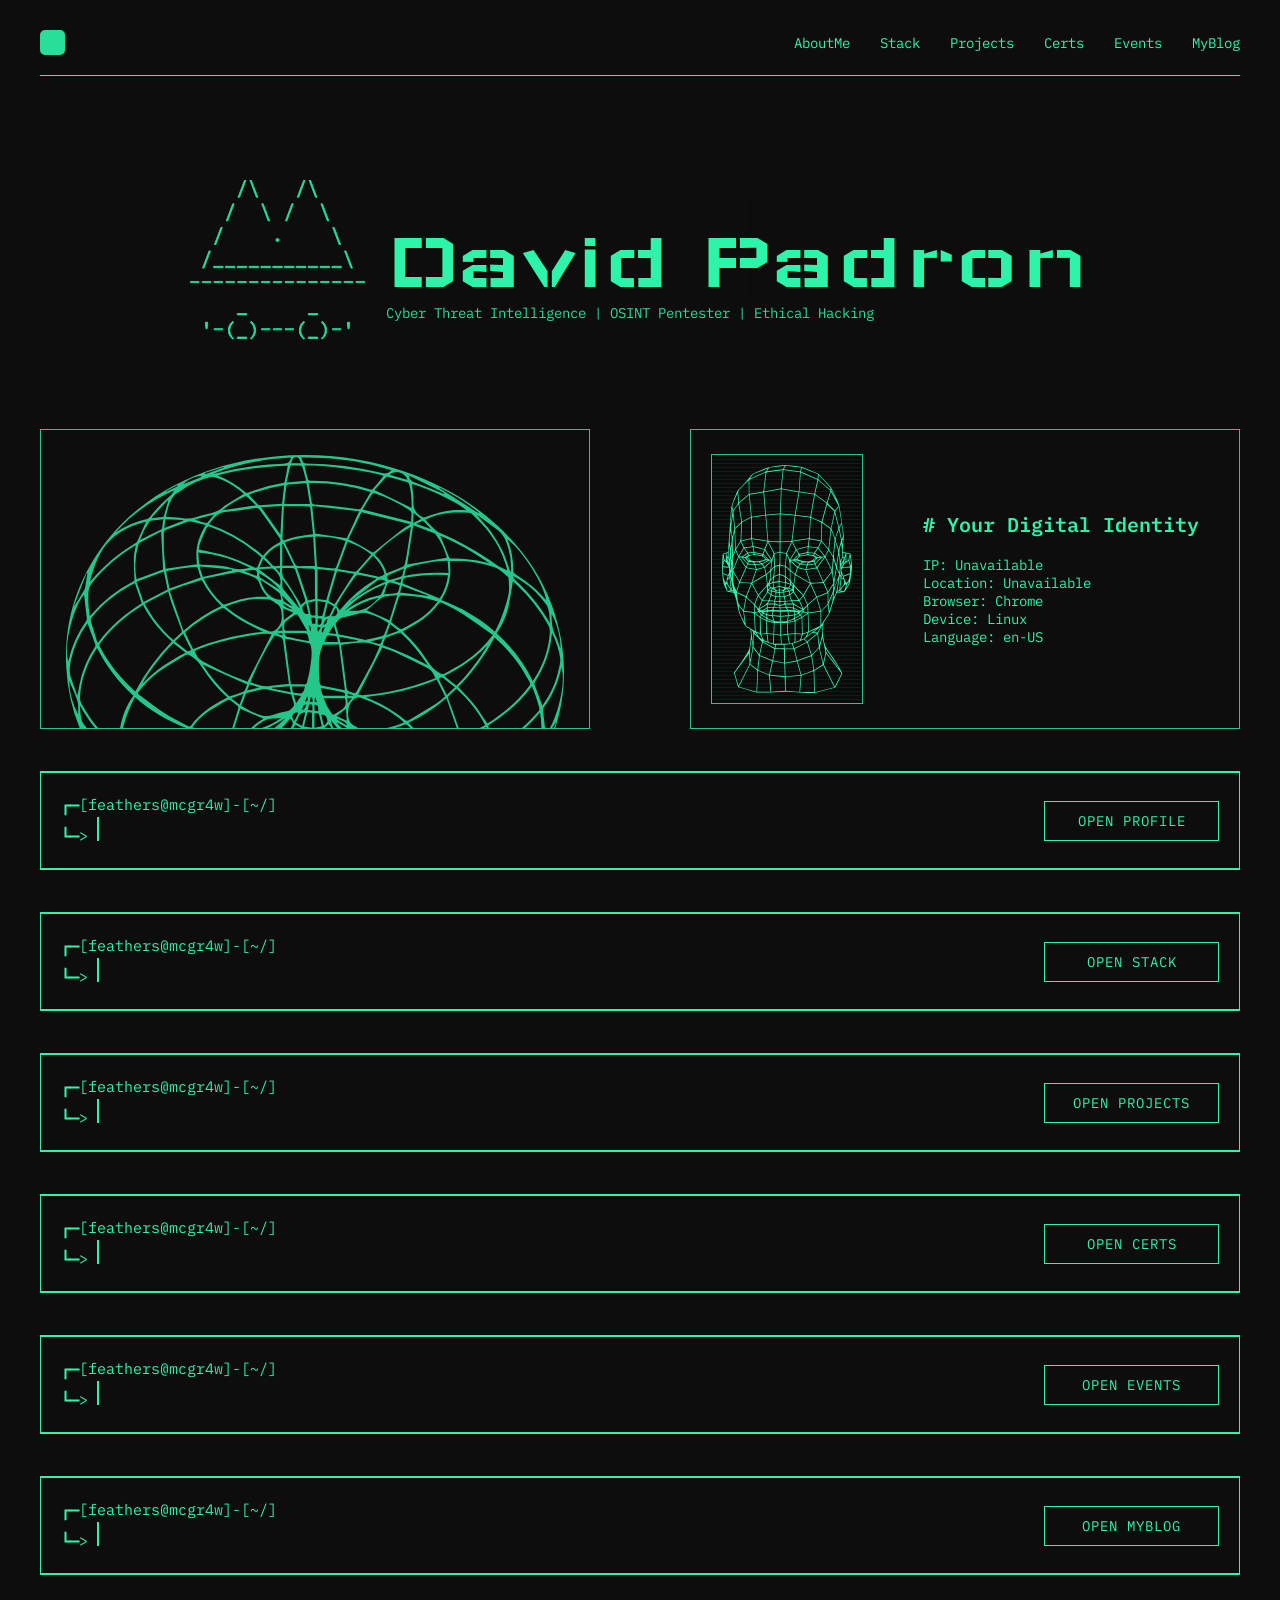
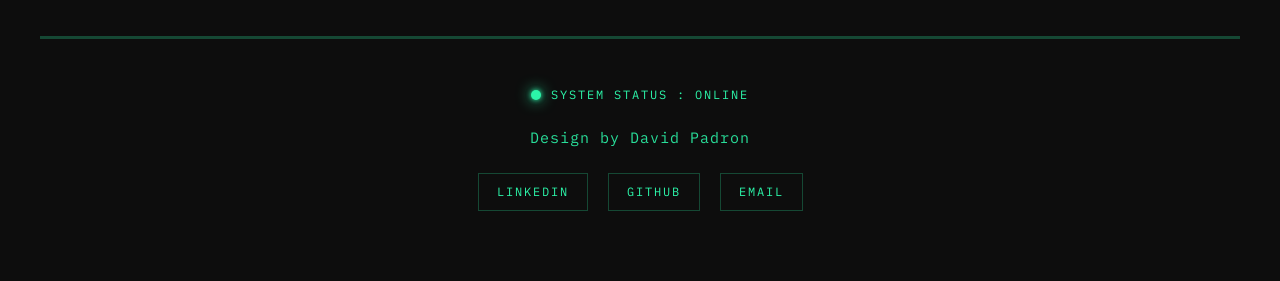
==== commit 6a168116: "translate site" ====
--- a/index.html
+++ b/index.html
@@ -3,20 +3,8 @@
 <head>
 <meta charset="UTF-8">
 <meta name="viewport" content="width=device-width, initial-scale=1.0">
-<meta name="description" content="Portfolio profesional de David Padron. Cyber Threat Intelligence Analyst especializado en OSINT, investigación digital, análisis de amenazas, ciberinteligencia y seguridad ofensiva.">
 <meta name="theme-color" content="#2cf5a9">
-<meta property="og:type" content="website">
-<meta property="og:title" content="David Padron | Cyber Threat Intelligence Analyst">
-<meta property="og:description" content="OSINT, Cyber Threat Intelligence, Digital Investigation, Threat Hunting and Offensive Security.">
-<meta property="og:url" content="https://www.davidpadron.info/">
 <meta property="og:image" content="https://www.davidpadron.info/img/favicon/favicon.png">
-<meta name="twitter:card" content="summary_large_image">
-<meta name="twitter:title" content="David Padron | Cyber Threat Intelligence Analyst">
-<meta name="twitter:description" content="OSINT, Threat Intelligence, Digital Investigation and Offensive Security">
-<meta name="twitter:image" content="https://www.davidpadron.info/img/favicon/favicon.png">
-<meta name="robots" content="index, follow">
-<meta name="author" content="David Padron">
-<meta name="keywords" content=" David Padron, Cyber Threat Intelligence, Threat Intelligence Analyst, OSINT, Digital Investigation, Cybersecurity, Threat Hunting, Malware Analysis, Open Source Intelligence, Pentesting, Security Researcher">
 <link rel="icon" type="image/svg+xml" href="/img/favicon/icon.svg">
 <link rel="icon" type="image/png" href="/img/favicon/favicon.png">
 <link rel="apple-touch-icon" href="/img/favicon/favicon.png">
@@ -24,30 +12,7 @@
 <link rel="preconnect" href="https://fonts.gstatic.com" crossorigin>
 <link href="https://fonts.googleapis.com/css2?family=Lilex:ital,wght@0,100..700;1,100..700&family=Wallpoet&display=swap" rel="stylesheet">
 <link rel="stylesheet" href="general_style.css">
-<link rel="canonical" href="https://www.davidpadron.info/">
-<script type="application/ld+json">
-{
- "@context":"https://schema.org",
- "@type":"Person",
- "name":"David Padron",
- "jobTitle":"Cyber Threat Intelligence Analyst",
- "url":"https://www.davidpadron.info",
- "sameAs":[
-   "https://linkedin.com/in/david-padron-9a74aa323",
-   "https://github.com/FeathersMcgr4w"
- ],
- "knowsAbout":[
-   "Cyber Threat Intelligence",
-   "OSINT",
-   "Digital Investigation",
-   "Threat Hunting",
-   "Cybersecurity",
-   "Malware Analysis",
-   "Pentesting"
- ]
-}
-</script>
-<title>David Padron | Cyber Threat Intelligence Analyst & OSINT Researcher</title>
+<title>David Padron</title>
 </head>
 <body>
   <div class="main-container">
@@ -71,7 +36,9 @@
     </nav>
     <div class="decorative-line"></div>
 
+    <!-- HAMBURGER MENU -->
     <div class="mobile-menu" id="mobileMenu">
+      <button class="menu-close" id="menuClose">✕</button>
       <a href="#aboutme">AboutMe</a>
       <a href="#stack">Stack</a>
       <a href="#projects">Projects</a>
@@ -114,7 +81,7 @@
       <div class="border-box-1">
         <img src="img/abstract_geometry/abstract_geometric_torus.svg" alt="abstract-torus-geometry" class="torus-geometry">
       </div>
-      <!-- Identidad Digital -->
+      <!-- Digital Identity -->
       <div class="border-box-2">
         <div class="human-wireframe-box">
           <img src="/img/abstract_geometry/human_wireframe.svg" alt="digital-identity" class="digital-identity-icon">
@@ -122,14 +89,14 @@
           <div class="scanner-lines"></div>
         </div>
           <div class="border-box-2-text">
-            <h2 class="border-box-2-title"># Tu Identidad Digital</h2>
+            <h2 class="border-box-2-title"># Your Digital Identity</h2>
             <br>
             <p>IP: <span id="visitor-ip" class="identity-loading">SCANNING...</span></p>
-            <p>Ubicación: <span id="visitor-location" class="identity-loading">SCANNING...</span>
+            <p>Location: <span id="visitor-location" class="identity-loading">SCANNING...</span>
             </p>
-            <p>Navegador: <span id="visitor-browser" class="identity-loading">SCANNING...</span></p>
-            <p>Máquina: <span id="visitor-os" class="identity-loading">SCANNING...</span></p>
-            <p>Idioma: <span id="visitor-language" class="identity-loading">SCANNING...</span></p>
+            <p>Browser: <span id="visitor-browser" class="identity-loading">SCANNING...</span></p>
+            <p>Device: <span id="visitor-os" class="identity-loading">SCANNING...</span></p>
+            <p>Language: <span id="visitor-language" class="identity-loading">SCANNING...</span></p>
           </div>
       </div>
     </div>
@@ -161,9 +128,9 @@
         <div class="dropdown-content">
           <div class="dropdown-inner">
             <div class="description-box-1">
-              <p>Analista de Cyber Threat Intelligence con experiencia en OSINT ofensivo, reconocimiento avanzado sobre superficie de ataque y trabajo en conjunto con equipos de Red Team para auditorias, pentesting web y ciberinteligencia.</p>
-              <p>Especializado en la recolección de información con fuentes abiertas (OSINT) y cerradas, mapeo de infraestructuras web, identificación de vectores de ataque y clasificación con CVE.</p>
-              <p>Desarrollo de herramientas personalizadas en Bash y Python para explotar vulnerabilidades, ejecutar scraping de datos y scripting automatizado. Ejecuto tareas de inteligencia corporativa, investigación de personas, huella digital, inteligencia de imágenes (IMINT), redes sociales (SOCMINT), monitoreo de campañas de phishing y filtraciones en foros para protección de marca corporativa.</p>
+              <p>Cyber Threat Intelligence Analyst with experience in offensive OSINT, advanced attack surface reconnaissance, and collaboration with Red Team operations focused on security assessments, web application pentesting, and cyber intelligence activities.</p>
+              <p>Specialized in intelligence collection through both open-source (OSINT) and restricted sources, web infrastructure mapping, attack vector identification, and vulnerability classification using CVE frameworks.</p>
+              <p>Experienced in developing custom Bash and Python tools for vulnerability exploitation, data scraping, and automation scripting. Perform corporate intelligence operations, people investigation, digital footprint analysis, image intelligence (IMINT), social media intelligence (SOCMINT), phishing sites campaign monitoring, and threat actor forum intelligence to support brand protection and security initiatives.</p>
             </div>
             <div class="description-box-2">
               <div><img src="/img/profile/profile_img.png" alt="profile_img" class="profile_img"></div>
@@ -176,23 +143,23 @@
           </div>
           <div>
             <div class="title-box-ctn">
-              <h2 class="title-box-style">Experiencia profesional</h2>
+              <h2 class="title-box-style">Experience</h2>
               <section class="timeline-section">
                 <div class="timeline">
                   <div class="timeline-item">
                     <div class="timeline-card">
                       <h3>Cyber Intelligence Analyst</h3>
                       <p>Pentesting Al Palo</p>
-                      <span>Actualidad – 12/2025</span>
+                      <span>Dec 2025 – Present</span>
                     </div>
                     <div class="timeline-dot"></div>
                   </div>
 
                   <div class="timeline-item">
                     <div class="timeline-card">
-                      <h3>Instructor Seguridad Informática</h3>
+                      <h3>Computer Security Instructor</h3>
                       <p>Encode S.A</p>
-                      <span>06/2025 – 05/2025</span>
+                      <span>May 2025 – Jul 2025</span>
                     </div>
                     <div class="timeline-dot"></div>
                   </div>
@@ -201,7 +168,7 @@
                     <div class="timeline-card">
                       <h3>Cyber Threat Intelligence Analyst</h3>
                       <p>Pentesting Al Palo</p>
-                      <span>Actualidad – 01/2024</span>
+                      <span>Jan 2024 – Present</span>
                     </div>
 
                     <div class="timeline-dot"></div>
@@ -209,16 +176,16 @@
 
                   <div class="timeline-item">
                     <div class="timeline-card">
-                      <h3>Técnico Soporte Informático</h3>
-                      <p>Autónomo</p>
-                      <span>2024 – 2020</span>
+                      <h3>IT Support Technician</h3>
+                      <p>Autonomous</p>
+                      <span>Mar 2020 – Dec 2024</span>
                     </div>
                     <div class="timeline-dot"></div>
                   </div>
                 </div>
                 <br>
                 <br>
-                <a href="cv/david_padron_cyber_threat_intelligence.pdf" target="_blank" class="anchor-btn">VISUALIZAR CV</a>
+                <a href="cv/david_padron_cyber_threat_intelligence.pdf" target="_blank" class="anchor-btn">VIEW CV</a>
               </section>
             </div>
           </div>
@@ -252,7 +219,7 @@
       <div class="dropdown-content">
         <section class="stack-section">
           <div class="stack-category">
-            <h3>Sistemas Operativos</h3>
+            <h3>Operating Systems</h3>
             <div class="stack-grid">
               <div class="stack-card">
                 <img src="/img/technologies/icons/debian.svg">
@@ -274,7 +241,7 @@
           </div>
 
           <div class="stack-category">
-            <h3>Lenguajes y Scripting</h3>
+            <h3>Scripting Languages</h3>
             <div class="stack-grid">
               <div class="stack-card">
                 <img src="img/technologies/icons/bash.svg">
@@ -404,7 +371,7 @@
           </div>
 
           <div class="stack-category">
-            <h3>Análisis de Malware</h3>
+            <h3>Malware Analysis</h3>
             <div class="stack-grid">
               <div class="stack-card">
                 <img src="/img/technologies/icons/procmon.svg">
@@ -491,8 +458,8 @@
                 <img src="img/icon/pentesting_al_palo_icon.png">
               </div>
 
-              <div class="project-title">Co Founder en Pentesting Al Palo Cybersecurity Team</div>
-              <div class="project-description">Equipo Red Team que brinda servicios de seguridad ofensiva, pentesting web, consultoría y pruebas de seguridad en desarrollo de software.</div>
+              <div class="project-title">Co Founder at Pentesting Al Palo Cybersecurity Team</div>
+              <div class="project-description">Red Team that provides offensive security services, web pentesting, consulting and security testing in software development.</div>
 
               <div class="project-link">
                 <a href="https://pentestingalpalo.pw/" target="_blank">ACCESS</a>
@@ -503,8 +470,8 @@
               <div class="project-icon">
                 <img src="img/icon/osint_pentester.svg">
               </div>
-              <div class="project-title">Inteligencia Corporativa Pentesting Recon</div>
-              <div class="project-description">Informe de inteligencia sobre reconocimiento de la superficie de ataque informática de la empresa Cooperativa Eléctrica de Monte LTDA</div>
+              <div class="project-title">Corporate Intelligence Pentesting Recon</div>
+              <div class="project-description">Intelligence report on recognition of the network attack surface of the company Cooperativa Eléctrica de Monte LTDA</div>
               <div class="project-link">
                 <a href="intel_reports/informe_intel_recon_coop_monte_limited.pdf" target="_blank">ACCESS</a>
               </div>
@@ -514,8 +481,8 @@
               <div class="project-icon">
                 <img src="img/icon/osint_pentester.svg">
               </div>
-              <div class="project-title">Inteligencia Corporativa Pentesting Recon</div>
-              <div class="project-description">Informe de inteligencia sobre reconocimiento de la superficie de ataque informática de la empresa Grupo Mexx S.R.L</div>
+              <div class="project-title">Corporate Intelligence Pentesting Recon</div>
+              <div class="project-description">Intelligence report on recognition of the network attack surface of the company Grupo Mexx S.R.L</div>
               <div class="project-link">
                 <a href="intel_reports/informe_intel_recon_grupo_mexx_limited.pdf" target="_blank">ACCESS</a>
               </div>
@@ -525,8 +492,8 @@
               <div class="project-icon">
                 <img src="img/icon/investigator.svg">
               </div>
-              <div class="project-title">Inteligencia e Investigación de personas</div>
-              <div class="project-description">Informe de inteligencia sobre Investigación de personas vinculadas por acoso y abuso sexual en Pcia de Bs.As</div>
+              <div class="project-title">Intelligence and People Research</div>
+              <div class="project-description">Intelligence report on Investigation of people linked to sexual harassment and abuse in the Province of Bs.As</div>
               <div class="project-link">
                 <a href="intel_reports/informe_intel_invest_personas_abuso_limited.pdf" target="_blank">ACCESS</a>
               </div>
@@ -536,8 +503,8 @@
               <div class="project-icon">
                 <img src="img/icon/investigator.svg">
               </div>
-              <div class="project-title">Inteligencia e Investigación de personas</div>
-              <div class="project-description">Informe de inteligencia sobre investigación de personal ejecutivo de la empresa Cooperativa Eléctrica de Monte LTDA</div>
+              <div class="project-title">Intelligence and People Research</div>
+              <div class="project-description">Intelligence report on investigation of executive personnel of the company Cooperativa Eléctrica de Monte LTDA</div>
               <div class="project-link">
                 <a href="intel_reports/informe_intel_invest_personas_corporativo_limited.pdf" target="_blank">ACCESS</a>
               </div>
@@ -548,7 +515,7 @@
                 <svg xmlns="http://www.w3.org/2000/svg" height="55" width="55" viewBox="0 0 640 640"><!--!Font Awesome Free v7.2.0 by @fontawesome - https://fontawesome.com License - https://fontawesome.com/license/free Copyright 2026 Fonticons, Inc.--><path fill="#2cf5a9" d="M535.8 264.5C528.1 233.6 513.5 210.3 482.4 210.3L442.3 210.3L442.3 257.7C442.3 294.5 411.1 325.5 375.5 325.5L268.7 325.5C239.5 325.5 215.3 350.5 215.3 379.8L215.3 481.6C215.3 510.6 240.5 527.6 268.7 535.9C302.5 545.8 335 547.6 375.5 535.9C402.4 528.1 428.9 512.4 428.9 481.6L428.9 440.9L322.2 440.9L322.2 427.3L482.4 427.3C513.5 427.3 525 405.6 535.8 373.1C547 339.6 546.5 307.4 535.8 264.5zM382.2 508.7C374.6 509.2 367.3 505.5 363.3 499C359.4 492.4 359.4 484.3 363.3 477.7C367.3 471.2 374.6 467.5 382.2 468C389.8 467.5 397.1 471.2 401.1 477.7C405 484.3 405 492.4 401.1 499C397.1 505.5 389.8 509.2 382.2 508.7zM263.8 312.1L370.6 312.1C400.3 312.1 424 287.6 424 257.8L424 155.9C424 126.9 399.6 105.2 370.6 100.3C334.8 94.4 295.9 94.7 263.8 100.4C218.6 108.4 210.4 125.1 210.4 156L210.4 196.7L317.3 196.7L317.3 210.3L170.3 210.3C139.2 210.3 112 229 103.5 264.5C93.7 305.2 93.3 330.6 103.5 373.1C111.1 404.7 129.2 427.3 160.3 427.3L197 427.3L197 378.5C197 343.2 227.5 312.1 263.8 312.1zM257.2 128.7C268.5 128.7 277.6 137.8 277.6 149.1C277.6 160.4 268.5 169.5 257.2 169.5C245.9 169.5 236.8 160.4 236.8 149.1C236.8 137.8 245.9 128.7 257.2 128.7z"/></svg>
               </div>
               <div class="project-title">OSINT Linkedin Employees</div>
-              <div class="project-description">Script en Python para buscar empleados de LinkedIn a partir un dominio específico.</div>
+              <div class="project-description">Python script to search for empleyees on Linkedin for a company using a domain.</div>
               <div class="project-link">
                 <a href="https://github.com/FeathersMcgr4w/find-linkedin-employees" target="_blank">GITHUB</a>
               </div>
@@ -559,7 +526,7 @@
                 <svg xmlns="http://www.w3.org/2000/svg" height="55" width="55" viewBox="0 0 640 640"><!--!Font Awesome Free v7.2.0 by @fontawesome - https://fontawesome.com License - https://fontawesome.com/license/free Copyright 2026 Fonticons, Inc.--><path fill="#2cf5a9" d="M535.8 264.5C528.1 233.6 513.5 210.3 482.4 210.3L442.3 210.3L442.3 257.7C442.3 294.5 411.1 325.5 375.5 325.5L268.7 325.5C239.5 325.5 215.3 350.5 215.3 379.8L215.3 481.6C215.3 510.6 240.5 527.6 268.7 535.9C302.5 545.8 335 547.6 375.5 535.9C402.4 528.1 428.9 512.4 428.9 481.6L428.9 440.9L322.2 440.9L322.2 427.3L482.4 427.3C513.5 427.3 525 405.6 535.8 373.1C547 339.6 546.5 307.4 535.8 264.5zM382.2 508.7C374.6 509.2 367.3 505.5 363.3 499C359.4 492.4 359.4 484.3 363.3 477.7C367.3 471.2 374.6 467.5 382.2 468C389.8 467.5 397.1 471.2 401.1 477.7C405 484.3 405 492.4 401.1 499C397.1 505.5 389.8 509.2 382.2 508.7zM263.8 312.1L370.6 312.1C400.3 312.1 424 287.6 424 257.8L424 155.9C424 126.9 399.6 105.2 370.6 100.3C334.8 94.4 295.9 94.7 263.8 100.4C218.6 108.4 210.4 125.1 210.4 156L210.4 196.7L317.3 196.7L317.3 210.3L170.3 210.3C139.2 210.3 112 229 103.5 264.5C93.7 305.2 93.3 330.6 103.5 373.1C111.1 404.7 129.2 427.3 160.3 427.3L197 427.3L197 378.5C197 343.2 227.5 312.1 263.8 312.1zM257.2 128.7C268.5 128.7 277.6 137.8 277.6 149.1C277.6 160.4 268.5 169.5 257.2 169.5C245.9 169.5 236.8 160.4 236.8 149.1C236.8 137.8 245.9 128.7 257.2 128.7z"/></svg>
               </div>
               <div class="project-title">OSINT Email Employees</div>
-              <div class="project-description">Script en Python para buscar correos electrónicos a partir un dominio específico.</div>
+              <div class="project-description">Python script to search for emails from a specific domain and subdomians.</div>
               <div class="project-link">
                 <a href="https://github.com/FeathersMcgr4w/emails-from-domain" target="_blank">GITHUB</a>
               </div>
@@ -570,7 +537,7 @@
                 <svg xmlns="http://www.w3.org/2000/svg" height="55" width="55" viewBox="0 0 640 640"><!--!Font Awesome Free v7.2.0 by @fontawesome - https://fontawesome.com License - https://fontawesome.com/license/free Copyright 2026 Fonticons, Inc.--><path fill="#2cf5a9" d="M535.8 264.5C528.1 233.6 513.5 210.3 482.4 210.3L442.3 210.3L442.3 257.7C442.3 294.5 411.1 325.5 375.5 325.5L268.7 325.5C239.5 325.5 215.3 350.5 215.3 379.8L215.3 481.6C215.3 510.6 240.5 527.6 268.7 535.9C302.5 545.8 335 547.6 375.5 535.9C402.4 528.1 428.9 512.4 428.9 481.6L428.9 440.9L322.2 440.9L322.2 427.3L482.4 427.3C513.5 427.3 525 405.6 535.8 373.1C547 339.6 546.5 307.4 535.8 264.5zM382.2 508.7C374.6 509.2 367.3 505.5 363.3 499C359.4 492.4 359.4 484.3 363.3 477.7C367.3 471.2 374.6 467.5 382.2 468C389.8 467.5 397.1 471.2 401.1 477.7C405 484.3 405 492.4 401.1 499C397.1 505.5 389.8 509.2 382.2 508.7zM263.8 312.1L370.6 312.1C400.3 312.1 424 287.6 424 257.8L424 155.9C424 126.9 399.6 105.2 370.6 100.3C334.8 94.4 295.9 94.7 263.8 100.4C218.6 108.4 210.4 125.1 210.4 156L210.4 196.7L317.3 196.7L317.3 210.3L170.3 210.3C139.2 210.3 112 229 103.5 264.5C93.7 305.2 93.3 330.6 103.5 373.1C111.1 404.7 129.2 427.3 160.3 427.3L197 427.3L197 378.5C197 343.2 227.5 312.1 263.8 312.1zM257.2 128.7C268.5 128.7 277.6 137.8 277.6 149.1C277.6 160.4 268.5 169.5 257.2 169.5C245.9 169.5 236.8 160.4 236.8 149.1C236.8 137.8 245.9 128.7 257.2 128.7z"/></svg>
               </div>
               <div class="project-title">Tor Web Scraper</div>
-              <div class="project-description">Herramienta creada en Python para explotar sistemas web vulnerables a IDORs a través de la red Tor.</div>
+              <div class="project-description">Tool created in Python to exploit web systems vulnerable to IDORs through the Tor network.</div>
               <div class="project-link">
                 <a href="https://github.com/FeathersMcgr4w/tor_web_scraper" target="_blank">GITHUB</a>
               </div>
@@ -581,7 +548,7 @@
                 <svg xmlns="http://www.w3.org/2000/svg" height="55" width="55" viewBox="0 0 640 640"><!--!Font Awesome Free v7.2.0 by @fontawesome - https://fontawesome.com License - https://fontawesome.com/license/free Copyright 2026 Fonticons, Inc.--><path fill="#2cf5a9" d="M316.9 187.3C317.9 187.8 318.7 189 319.9 189C321 189 322.7 188.6 322.8 187.5C323 186.1 320.9 185.2 319.6 184.6C317.9 183.9 315.7 183.6 314.1 184.5C313.7 184.7 313.3 185.2 313.5 185.6C313.8 186.9 315.8 186.7 316.9 187.3zM295 189C296.2 189 297 187.8 298 187.3C299.1 186.7 301.1 186.9 301.5 185.7C301.7 185.3 301.3 184.8 300.9 184.6C299.3 183.7 297.1 184 295.4 184.7C294.1 185.3 292 186.2 292.2 187.6C292.3 188.6 294 189.1 295 189zM516 467.8C512.4 463.8 510.7 456.2 508.8 448.1C507 440 504.9 431.3 498.3 425.7C497 424.6 495.7 423.6 494.3 422.8C493 422 491.6 421.3 490.2 420.8C499.4 393.5 495.8 366.3 486.5 341.7C475.1 311.6 455.2 285.3 440 267.3C422.9 245.8 406.3 225.4 406.6 195.3C407.1 149.4 411.7 64.1 330.8 64C228.4 63.8 254 167.4 252.9 199.2C251.2 222.6 246.5 241 230.4 263.9C211.5 286.4 184.9 322.7 172.3 360.6C166.3 378.5 163.5 396.7 166.1 413.9C159.6 419.7 154.7 428.6 149.5 434.1C145.3 438.4 139.2 440 132.5 442.4C125.8 444.8 118.5 448.4 114 456.9C111.9 460.8 111.2 465 111.2 469.3C111.2 473.2 111.8 477.2 112.4 481.1C113.6 489.2 114.9 496.8 113.2 501.9C108 516.3 107.3 526.3 111 533.6C114.8 540.9 122.4 544.1 131.1 545.9C148.4 549.5 171.9 548.6 190.4 558.4C210.2 568.8 230.3 572.5 246.3 568.8C257.9 566.2 267.4 559.2 272.2 548.6C284.7 548.5 298.5 543.2 320.5 542C335.4 540.8 354.1 547.3 375.6 546.1C376.2 548.4 377 550.7 378.1 552.8L378.1 552.9C386.4 569.6 401.9 577.2 418.4 575.9C435 574.6 452.5 564.9 466.7 548C480.3 531.6 502.7 524.8 517.6 515.8C525 511.3 531 505.7 531.5 497.5C531.9 489.3 527.1 480.2 516 467.8zM319.8 151.3C329.6 129.1 354 129.5 363.8 150.9C370.3 165.1 367.4 181.8 359.5 191.3C357.9 190.5 353.6 188.7 346.9 186.4C348 185.2 350 183.7 350.8 181.8C355.6 170 350.6 154.8 341.7 154.5C334.4 154 327.8 165.3 329.9 177.5C325.8 175.5 320.5 174 316.9 173.1C315.9 166.2 316.6 158.5 319.8 151.3zM279.1 139.8C289.2 139.8 299.9 154 298.2 173.3C294.7 174.3 291.1 175.8 288 177.9C289.2 169 284.7 157.8 278.4 158.3C270 159 268.6 179.5 276.6 186.4C277.6 187.2 278.5 186.2 270.7 191.9C255.1 177.3 260.2 139.8 279.1 139.8zM265.5 200.5C271.7 195.9 279.1 190.5 279.6 190C284.3 185.6 293.1 175.8 307.5 175.8C314.6 175.8 323.1 178.1 333.4 184.7C339.7 188.8 344.7 189.1 356 194C364.4 197.5 369.7 203.7 366.5 212.2C363.9 219.3 355.5 226.6 343.8 230.3C332.7 233.9 324 246.3 305.6 245.2C301.7 245 298.6 244.2 296 243.1C288 239.6 283.8 232.7 276 228.1C267.4 223.3 262.8 217.7 261.3 212.8C259.9 207.9 261.3 203.8 265.5 200.5zM268.8 534.5C266.1 569.6 224.9 568.9 193.5 552.5C163.6 536.7 124.9 546 117 530.6C114.6 525.9 114.6 517.9 119.6 504.2L119.6 504C122 496.4 120.2 488 119 480.1C117.8 472.3 117.2 465.1 119.9 460.1C123.4 453.4 128.4 451 134.7 448.8C145 445.1 146.5 445.4 154.3 438.9C159.8 433.2 163.8 426 168.6 420.9C173.7 415.4 178.6 412.8 186.3 414C194.4 415.2 201.4 420.8 208.2 430L227.8 465.6C237.3 485.5 270.9 514 268.8 534.5zM267.4 508.6C263.3 502 257.8 495 253 489C260.1 489 267.2 486.8 269.7 480.1C272 473.9 269.7 465.2 262.3 455.2C248.8 437 224 422.7 224 422.7C210.5 414.3 202.9 404 199.4 392.8C195.9 381.6 196.4 369.5 199.1 357.6C204.3 334.7 217.7 312.4 226.3 298.4C228.6 296.7 227.1 301.6 217.6 319.2C209.1 335.3 193.2 372.5 215 401.6C215.6 380.9 220.5 359.8 228.8 340.1C240.8 312.7 266.1 265.2 268.1 227.4C269.2 228.2 272.7 230.6 274.3 231.5C278.9 234.2 282.4 238.2 286.9 241.8C299.3 251.8 315.4 251 329.3 243C335.5 239.5 340.5 235.5 345.2 234C355.1 230.9 363 225.4 367.5 219C375.2 249.4 393.2 293.3 404.7 314.7C410.8 326.1 423 350.2 428.3 379.3C431.6 379.2 435.3 379.7 439.2 380.7C453 345 427.5 306.5 415.9 295.8C411.2 291.2 411 289.2 413.3 289.3C425.9 300.5 442.5 323 448.5 348.3C451.3 359.9 451.8 372 448.9 384C465.3 390.8 484.8 401.9 479.6 418.8C477.4 418.7 476.4 418.8 475.4 418.8C478.6 408.7 471.5 401.2 452.6 392.7C433 384.1 416.6 384.1 414.3 405.2C402.2 409.4 396 419.9 392.9 432.5C390.1 443.7 389.3 457.2 388.5 472.4C388 480.1 384.9 490.4 381.7 501.4C349.6 524.3 305 534.3 267.4 508.6zM524.8 497.1C523.9 513.9 483.6 517 461.6 543.6C448.4 559.3 432.2 568 418 569.1C403.8 570.2 391.5 564.3 384.3 549.8C379.6 538.7 381.9 526.7 385.4 513.5C389.1 499.3 394.6 484.7 395.3 472.9C396.1 457.7 397 444.4 399.5 434.2C402.1 423.9 406.1 417 413.2 413.1C413.5 412.9 413.9 412.8 414.2 412.6C415 425.8 421.5 439.2 433 442.1C445.6 445.4 463.7 434.6 471.4 425.8C480.4 425.5 487.1 424.9 494 430.9C503.9 439.4 501.1 461.2 511.1 472.5C521.7 484.1 525.1 492 524.8 497.1zM269.4 212.7C271.4 214.6 274.1 217.2 277.4 219.8C284 225 293.2 230.4 304.7 230.4C316.3 230.4 327.2 224.5 336.5 219.6C341.4 217 347.4 212.6 351.3 209.2C355.2 205.8 357.2 202.9 354.4 202.6C351.6 202.3 351.8 205.2 348.4 207.7C344 210.9 338.7 215.1 334.5 217.5C327.1 221.7 315 227.7 304.6 227.7C294.2 227.7 285.9 222.9 279.7 218C276.6 215.5 274 213 272 211.1C270.5 209.7 270.1 206.5 267.7 206.2C266.3 206.1 265.9 209.9 269.4 212.7z"/></svg>
               </div>
               <div class="project-title">Linux OSINT Tool</div>
-              <div class="project-description">Herramienta en Linux creada para automatizar el reconocimiento Osint en Pentesting Web.</div>
+              <div class="project-description">Linux tool created to automate Osint recognition in Web Pentesting.</div>
               <div class="project-link">
                 <a href="https://github.com/FeathersMcgr4w/osintTool" target="_blank">GITHUB</a>
               </div>
@@ -724,8 +691,8 @@
               <div class="project-icon">
                 <img src="img/technologies/icons/breachforums.svg">
               </div>
-              <div class="project-title">Osint y Ciberdelincuencia - Ivan Castañeda</div>
-              <div class="project-description">1.Foros, Telegram, Deep Web, 2.OSINT en redes sociales: perfilamiento, IMINT, metadatos, 3.Infostealers: Combolists y ULP, 4.Bots maliciosos: phishing, scraping, c2, 5.Campañas de phishing: URLs, redirect, hash, dominios, 6.Scripting en Python: Scripts en Python para OSINT, Sistema de seguimiento en Telegram, Sistema iplogger o grabify, Scripts para detección de bots, Sistema de geolocalización en X</div>
+              <div class="project-title">Osint y Cybercrime - Ivan Castañeda</div>
+              <div class="project-description">1.Forums, Telegram, Deep Web, 2.OSINT social media: profiling, IMINT, metadata, 3.Infostealers: Combolists y ULP, 4.Bots maliciosos: phishing, scraping, c2, 5.Phishing sites campaing: URLs, redirect, hash, domains, 6.Python Scripting: Python scripts for OSINT, Telegram tracking system, iplogger or grabify system, Scripts for bot detection, Geolocation system in X</div>
               <div class="project-link">
                 <a href="https://x.com/ivancastl/status/1988733022447735207" target="_blank">VERIFY</a>
               </div>
@@ -735,8 +702,8 @@
               <div class="project-icon">
                 <img src="img/technologies/icons/hefin.svg">
               </div>
-              <div class="project-title">Técnicas avanzadas en Ciberinteligencia (TACINT)</div>
-              <div class="project-description">1.Fuentes de inteligencia, 2.Fuentes OSINT, 3.Entorno OPSEC, 4.TTPs Agentes de Amenaza, 5.Monitoreo de amenazas digitales, 6.Técnicas de Desanonimización, 7.Fingerprint, 8.Cyberprofiling, 9.IMINT, 10.SOCMINT, 11.Metadatos Exif, 12.Big Data OSINT, 13.Monitoreo Telegram, Redes Deep Web, Foros Ciberdelincuencia, 14.Análisis de Blockchain, 15.Análisis de tráfico marítimo y aéreo</div>
+              <div class="project-title">Advanced techniques in Cyber ​​Intelligence (TACINT)</div>
+              <div class="project-description">1.Intelligence Sources, 2.OSINT Sources, 3.OPSEC Environment, 4.TTPs Threat Agents, 5.Digital Threat Monitoring, 6.Deanonymization Techniques, 7.Fingerprint, 8.Cyberprofiling, 9.IMINT, 10.SOCMINT, 11.Exif Metadata, 12.Big Data OSINT, 13. Telegram Monitoring, Deep Web Networks, Cybercrime Forums, 14. Blockchain Analysis, 15. Maritime and Air Traffic Analysis</div>
               <div class="project-link">
                 <a href="https://hefin.net/cursos2/tacint-tecnicas-avanzadas-en-ciberinteligencia-asincronico/" target="_blank">VERIFY</a>
               </div>
@@ -747,7 +714,7 @@
                 <img src="img/technologies/icons/hackthebox.svg">
               </div>
               <div class="project-title">HACK THE BOX</div>
-              <div class="project-description">Resolución de 20 laboratorios de dificultad fácil y nivel medio donde se practico habilidades técnicas de: IDORs, API Enumeration, Command Injection, File Upload Bypass, SSRF, SSTI, XSS Stored, WPA Pin brute force, SQL Injection, LFI, Auth Bypass, Broken Parser Logic, API Explotation, SUID Capability, CVE-2023-0386, CVE-2022-37706, Crack id_rsa hash, Forency device USB, CVE-2022-24439, CVE-2023-2640, Docker Breakouts, LXD Abuse, Sysytemctl misconfig.</div>
+              <div class="project-description">Resolution of 20 laboratories easy difficulty and medium level where technical skills of: IDORs, API Enumeration, Command Injection, File Upload Bypass, SSRF, SSTI, XSS Stored, WPA Pin brute force, SQL Injection, LFI, Auth Bypass, Broken Parser Logic, API Explotation, SUID Capability, CVE-2023-0386, CVE-2022-37706, Crack id_rsa hash, Forency device USB, CVE-2022-24439, CVE-2023-2640, Docker Breakouts, LXD Abuse, Sysytemctl misconfig.</div>
               <div class="project-link">
                 <a href="https://profile.hackthebox.com/profile/019de434-ce87-72f0-a416-142349cb8d0f" target="_blank">VERIFY</a>
               </div>
@@ -791,7 +758,7 @@
               </div>
 
               <div class="project-title">IEEE 2024 - VII Congreso Bienal ARGENCON</div>
-              <div class="project-description">Track de Ciberseguridad y Ciberdefensa</div>
+              <div class="project-description">Cybersecurity and Cyberdefense Track</div>
 
               <div class="project-link">
                 <a href="https://events.vtools.ieee.org/m/416612" target="_blank">VERIFY</a>
@@ -803,7 +770,7 @@
                 <img src="img/events/ekoparty_2024_icon.png">
               </div>
               <div class="project-title">Ekoparty Security Conference 2024</div>
-              <div class="project-description">Ekoparty conferencia de seguridad informática más grande de América Latina.</div>
+              <div class="project-description">Ekoparty largest computer security conference in Latin America.</div>
               <div class="project-link">
                 <a href="/img/events/certs/Certificado_Ekoparty_2024.pdf" target="_blank">VERIFY</a>
               </div>
@@ -814,7 +781,7 @@
                 <img src="img/events/ekoparty_summer_workshops_icon.jpg">
               </div>
               <div class="project-title">Ekoparty Summer Workshops 2025</div>
-              <div class="project-description">Improvisación aplicada para Ingeniería Social</div>
+              <div class="project-description">Applied improvisation for Social Engineering</div>
               <div class="project-link">
                 <a href="img/events/certs/Ekoparty_Summer_Workshops_2025_2.pdf" target="_blank">VERIFY</a>
               </div>
@@ -858,7 +825,7 @@
                 <img src="img/events/ekoparty_2025_icon.png">
               </div>
               <div class="project-title">Ekoparty Security Conference 2025</div>
-              <div class="project-description">Ekoparty conferencia de seguridad informática más grande de América Latina.</div>
+              <div class="project-description">Ekoparty largest computer security conference in Latin America.</div>
               <div class="project-link">
                 <a href="img/events/certs/certificado_ekoparty_2025.pdf" target="_blank">VERIFY</a>
               </div>
@@ -898,7 +865,7 @@
             <div>
               <div class="stack-card">
                 <img src="/img/certs/hackthebox_iconpng.png">
-                <a href="./pages/hackthebox-ctfs.html" target="_blank" class="anchor-tag">Resolución CTFs</a>
+                <a href="./pages/hackthebox-ctfs.html" target="_blank" class="anchor-tag">Walkthrough CTFs</a>
               </div>
             </div>
           </div>
@@ -907,7 +874,7 @@
             <div>
               <div class="stack-card">
                 <img src="img/myblog/blog/obsidian_logo.svg">
-                <a href="./pages/myblog.html" target="_blank" class="anchor-tag">Articulos Técnicos</a>
+                <a href="./pages/myblog.html" target="_blank" class="anchor-tag">Technical Articles</a>
               </div>
             </div>
           </div>
@@ -916,7 +883,7 @@
             <div>
               <div class="stack-card">
                 <img src="img/technologies/icons/onion.svg">
-                <a href="./pages/dark-forums.html" target="_blank" class="anchor-tag">Dark Forums</a>
+                <a href="./pages/dark-forums.html" target="_blank" class="anchor-tag">Forums Research</a>
               </div>
             </div>
           </div>
--- a/general_style.css
+++ b/general_style.css
@@ -10,7 +10,7 @@
 body {
   background: #0d0d0d;
 }
-.main-container { /*layout tipo blog*/
+.main-container { /*blog layout*/
   max-width: 1200px;
   margin: 20px auto;
 }
@@ -19,9 +19,6 @@
 .navbar {
   width: 100%;
   margin: 30px 0 20px 0;
-  /*position: fixed;*/
-  /*top: 0;
-  left: 0;*/
   display: flex;
   justify-content: space-between;
   align-items: center;
@@ -87,7 +84,7 @@
   gap: 30px;
   transform: translateY(-100%);
   transition: 0.4s ease;
-  z-index: 999;
+  z-index: 9999;
 }
 
 .mobile-menu a {
@@ -106,7 +103,28 @@
   transform: translateY(0);
 }
 
-/* Nav responsive: ver bloque TABLET / MOBILE al final del archivo */
+/* CLOSE BUTTON */
+.menu-close{
+  position:absolute;
+  top:30px;
+  right:30px;
+  background:none;
+  border:none;
+  color:#2cf5a9;
+  font-size:32px;
+  font-weight:300;
+  cursor:pointer;
+  transition:.3s;
+}
+
+/* HOVER */
+.menu-close:hover{
+  transform:rotate(90deg);
+  color:#35d36f;
+  text-shadow:
+    0 0 10px #2cf5a9,
+    0 0 20px rgba(44,245,169,.4);
+}
 
 /*- - - DECORATIVE LINE - - -*/
 .decorative-line {
@@ -123,34 +141,34 @@
   justify-content: center;
   align-items: center;
 }
-/* Escena */
+/* scene */
 .scene {
   perspective: 150px;
   width: 1200px;
   height: 230px;
 }
-/* Túnel */
+/* Tunnel */
 .tunnel {
   width: 100%;
   height: 100%;
   position: relative;
   transform-style: preserve-3d;
 }
-/* Base de grilla */
+/* Grid base */
 .wall {
   position: absolute;
   width: 100%;
   height: 100%;
   background:
-    /* líneas horizontales */
+    /* horizontal lines */
     linear-gradient(#2cf5a9 0.3px, transparent 0.5px),
-    /* líneas verticales */
+    /* vertical lines */
     linear-gradient(90deg, #2cf5a9 0.3px, transparent 0.5px),
 
-    /* diagonales ↘ */
+    /* diagonals ↘ */
     linear-gradient(45deg, #2cf5a9 0.3px, transparent 0.5px),
 
-    /* diagonales ↙ */
+    /* diagonals ↙ */
     linear-gradient(-45deg, #2cf5a9 0.3px, transparent 0.5px);
 
   background-size:
@@ -159,31 +177,31 @@
     80px 80px,
     80px 80px;
 }
-/* Piso */
+/* Floor */
 .floor {
   transform: rotateX(90deg) translateZ(255px);
   transform-origin: bottom;
 }
-/* Techo */
+/* Ceiling */
 .ceiling {
   transform: rotateX(-90deg) translateZ(255px);
   transform-origin: top;
 }
-/* Pared izquierda */
+/* Left wall */
 .left {
   transform: rotateY(76deg) translateZ(100px);
   transform-origin: left;
 }
-/* Pared derecha */
+/* Right wall */
 .right {
   transform: rotateY(-76deg) translateZ(100px);
   transform-origin: right;
 }
-/* Fondo */
+/* Background */
 .back {
   transform: translateZ(-400px);
 }
-/* Centro vacío */
+/* Center hole */
 .center-hole {
   position: absolute;
   width: 800px;
@@ -203,7 +221,7 @@
   transform: translate(-50%, -50%);
   text-align: start;
   z-index: 10;
-  pointer-events: none; /* importante */
+  pointer-events: none; /* important */
   display: flex;
   align-items: center;
   justify-content: space-between;
@@ -279,7 +297,7 @@
 
   animation: flicker 6s infinite;
 }
-/* LINEA ESCANER */
+/* SCANER LINE */
 .human-wireframe-box::before {
   content: "";
 
@@ -345,7 +363,7 @@
   z-index: 1;
 }
 
-/* ANIMACION */
+/* ANIMATION */
 @keyframes flicker {
   0% { opacity: 1; }
   2% { opacity: 0.8; }
@@ -559,8 +577,7 @@
 padding-top: 20px;
 }
 
-/* LINEA */
-
+/* LINE */
 .timeline::before{
 content:"";
 position:absolute;
@@ -576,7 +593,6 @@
 }
 
 /* ITEM */
-
 .timeline-item{
 position:relative;
 width:220px;
@@ -586,7 +602,6 @@
 }
 
 /* CARD */
-
 .timeline-card{
 border:1px solid rgba(44,245,169,.4);
 padding:18px;
@@ -1600,4 +1615,4 @@
     text-align: center;
     width: 100%;
   }
-}
+}
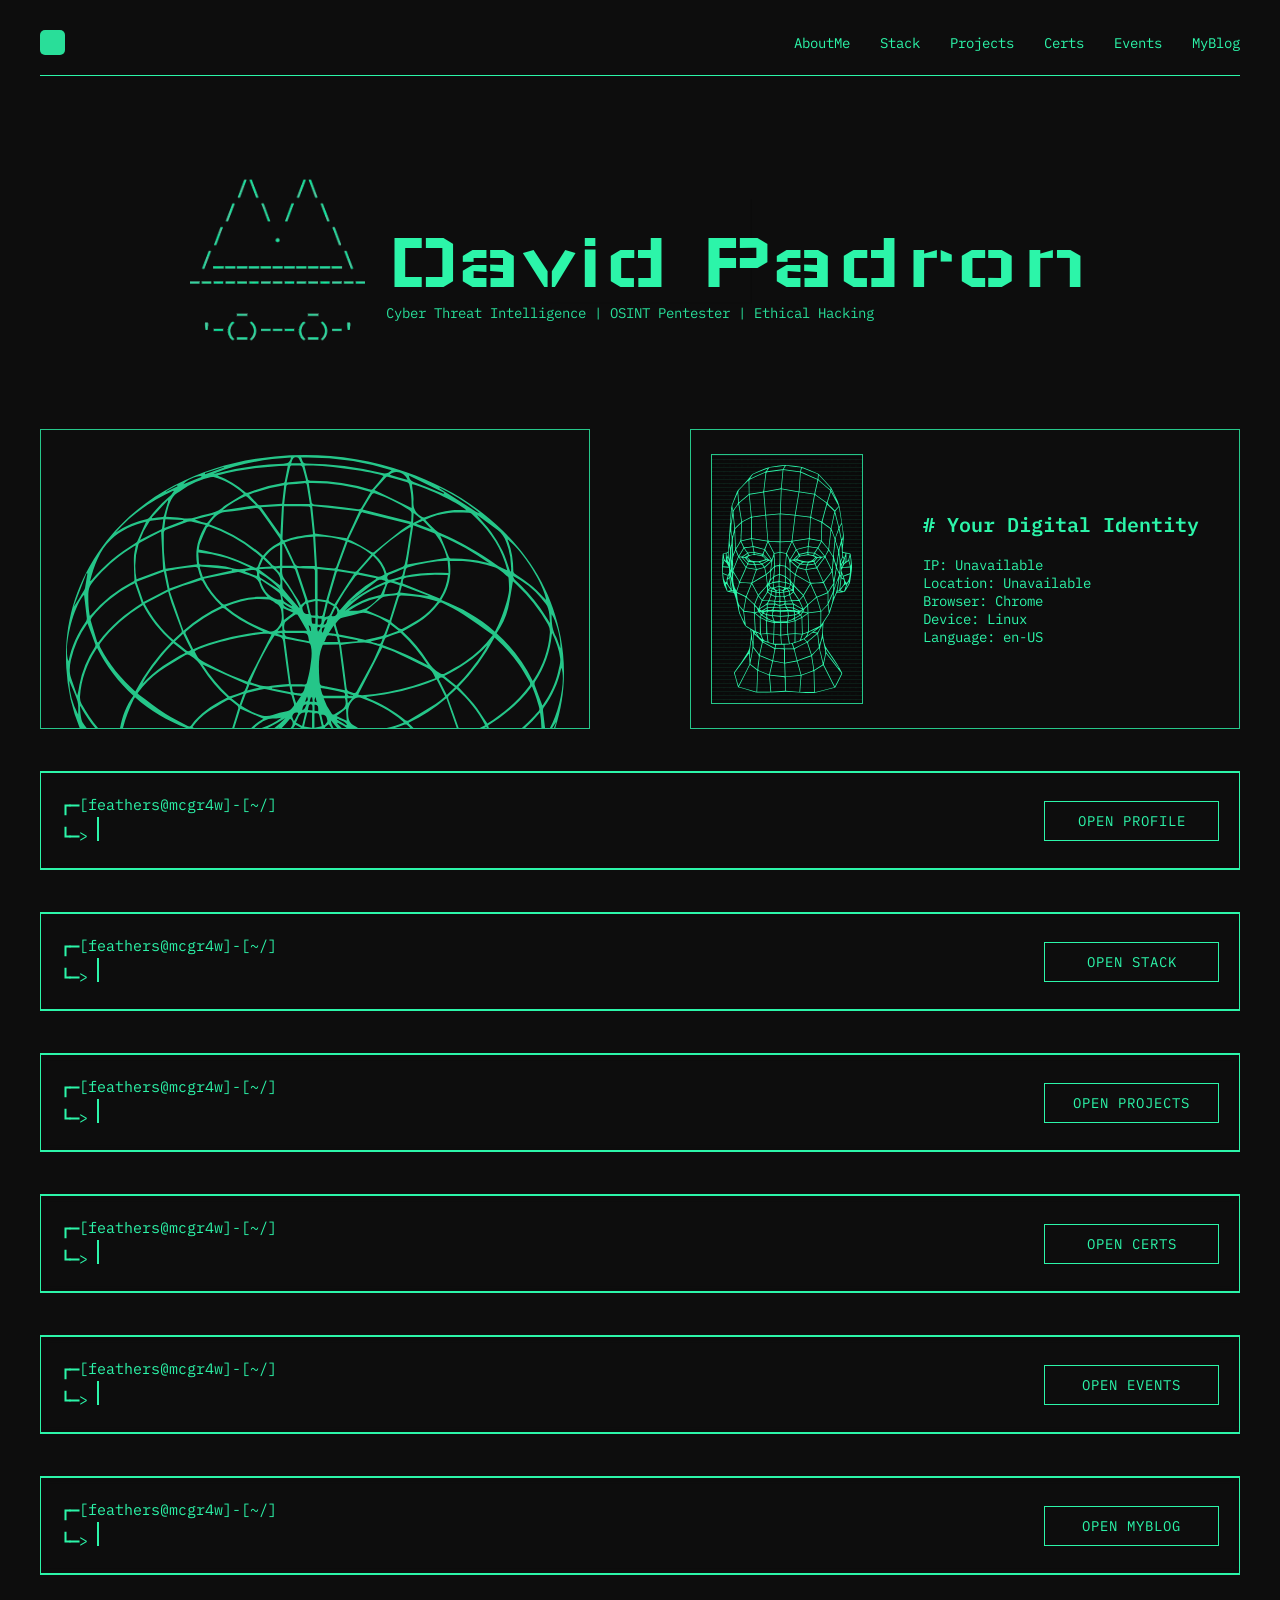
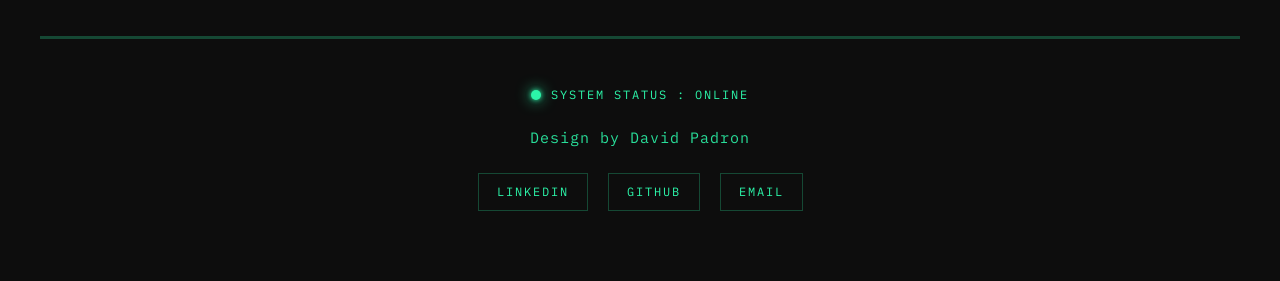
==== commit 3a40e2c5: "squoosh images" ====
--- a/index.html
+++ b/index.html
@@ -4,10 +4,10 @@
 <meta charset="UTF-8">
 <meta name="viewport" content="width=device-width, initial-scale=1.0">
 <meta name="theme-color" content="#2cf5a9">
-<meta property="og:image" content="https://www.davidpadron.info/img/favicon/favicon.png">
-<link rel="icon" type="image/svg+xml" href="/img/favicon/icon.svg">
-<link rel="icon" type="image/png" href="/img/favicon/favicon.png">
-<link rel="apple-touch-icon" href="/img/favicon/favicon.png">
+<meta property="og:image" content="https://www.davidpadron.info/img/favicon/favicon.webp">
+<link rel="icon" type="image/svg+xml" href="/img/favicon/icon.webp">
+<link rel="icon" type="image/png" href="/img/favicon/favicon.webp">
+<link rel="apple-touch-icon" href="/img/favicon/favicon.webp">
 <link rel="preconnect" href="https://fonts.googleapis.com">
 <link rel="preconnect" href="https://fonts.gstatic.com" crossorigin>
 <link href="https://fonts.googleapis.com/css2?family=Lilex:ital,wght@0,100..700;1,100..700&family=Wallpoet&display=swap" rel="stylesheet">
@@ -63,7 +63,7 @@
     <!-- HERO CONTENT -->
     <div class="hero-overlay">
       <div>
-        <img src="img/icon/icon.svg" alt="logo" class="hero-logo">
+        <img src="img/icon/icon.webp" alt="logo" class="hero-logo">
       </div>
 
       <div class="hero-title-container">
@@ -133,7 +133,7 @@
               <p>Experienced in developing custom Bash and Python tools for vulnerability exploitation, data scraping, and automation scripting. Perform corporate intelligence operations, people investigation, digital footprint analysis, image intelligence (IMINT), social media intelligence (SOCMINT), phishing sites campaign monitoring, and threat actor forum intelligence to support brand protection and security initiatives.</p>
             </div>
             <div class="description-box-2">
-              <div><img src="/img/profile/profile_img.png" alt="profile_img" class="profile_img"></div>
+              <div><img src="/img/profile/profile_img.webp" alt="profile_img" class="profile_img"></div>
               <div class="social-box">
                 <a href="https://linkedin.com/in/david-padron-9a74aa323"><svg xmlns="http://www.w3.org/2000/svg" height="32" width="32" viewBox="0 0 640 640"><!--!Font Awesome Free v7.2.0 by @fontawesome - https://fontawesome.com License - https://fontawesome.com/license/free Copyright 2026 Fonticons, Inc.--><path fill="#2cf5a9" d="M512 96L127.9 96C110.3 96 96 110.5 96 128.3L96 511.7C96 529.5 110.3 544 127.9 544L512 544C529.6 544 544 529.5 544 511.7L544 128.3C544 110.5 529.6 96 512 96zM231.4 480L165 480L165 266.2L231.5 266.2L231.5 480L231.4 480zM198.2 160C219.5 160 236.7 177.2 236.7 198.5C236.7 219.8 219.5 237 198.2 237C176.9 237 159.7 219.8 159.7 198.5C159.7 177.2 176.9 160 198.2 160zM480.3 480L413.9 480L413.9 376C413.9 351.2 413.4 319.3 379.4 319.3C344.8 319.3 339.5 346.3 339.5 374.2L339.5 480L273.1 480L273.1 266.2L336.8 266.2L336.8 295.4L337.7 295.4C346.6 278.6 368.3 260.9 400.6 260.9C467.8 260.9 480.3 305.2 480.3 362.8L480.3 480z"/></svg></a>
                 <a href="https://github.com/FeathersMcgr4w"><svg xmlns="http://www.w3.org/2000/svg" height="32" width="32" viewBox="0 0 640 640"><!--!Font Awesome Free v7.2.0 by @fontawesome - https://fontawesome.com License - https://fontawesome.com/license/free Copyright 2026 Fonticons, Inc.--><path fill="#2cf5a9" d="M237.9 461.4C237.9 463.4 235.6 465 232.7 465C229.4 465.3 227.1 463.7 227.1 461.4C227.1 459.4 229.4 457.8 232.3 457.8C235.3 457.5 237.9 459.1 237.9 461.4zM206.8 456.9C206.1 458.9 208.1 461.2 211.1 461.8C213.7 462.8 216.7 461.8 217.3 459.8C217.9 457.8 216 455.5 213 454.6C210.4 453.9 207.5 454.9 206.8 456.9zM251 455.2C248.1 455.9 246.1 457.8 246.4 460.1C246.7 462.1 249.3 463.4 252.3 462.7C255.2 462 257.2 460.1 256.9 458.1C256.6 456.2 253.9 454.9 251 455.2zM316.8 72C178.1 72 72 177.3 72 316C72 426.9 141.8 521.8 241.5 555.2C254.3 557.5 258.8 549.6 258.8 543.1C258.8 536.9 258.5 502.7 258.5 481.7C258.5 481.7 188.5 496.7 173.8 451.9C173.8 451.9 162.4 422.8 146 415.3C146 415.3 123.1 399.6 147.6 399.9C147.6 399.9 172.5 401.9 186.2 425.7C208.1 464.3 244.8 453.2 259.1 446.6C261.4 430.6 267.9 419.5 275.1 412.9C219.2 406.7 162.8 398.6 162.8 302.4C162.8 274.9 170.4 261.1 186.4 243.5C183.8 237 175.3 210.2 189 175.6C209.9 169.1 258 202.6 258 202.6C278 197 299.5 194.1 320.8 194.1C342.1 194.1 363.6 197 383.6 202.6C383.6 202.6 431.7 169 452.6 175.6C466.3 210.3 457.8 237 455.2 243.5C471.2 261.2 481 275 481 302.4C481 398.9 422.1 406.6 366.2 412.9C375.4 420.8 383.2 435.8 383.2 459.3C383.2 493 382.9 534.7 382.9 542.9C382.9 549.4 387.5 557.3 400.2 555C500.2 521.8 568 426.9 568 316C568 177.3 455.5 72 316.8 72zM169.2 416.9C167.9 417.9 168.2 420.2 169.9 422.1C171.5 423.7 173.8 424.4 175.1 423.1C176.4 422.1 176.1 419.8 174.4 417.9C172.8 416.3 170.5 415.6 169.2 416.9zM158.4 408.8C157.7 410.1 158.7 411.7 160.7 412.7C162.3 413.7 164.3 413.4 165 412C165.7 410.7 164.7 409.1 162.7 408.1C160.7 407.5 159.1 407.8 158.4 408.8zM190.8 444.4C189.2 445.7 189.8 448.7 192.1 450.6C194.4 452.9 197.3 453.2 198.6 451.6C199.9 450.3 199.3 447.3 197.3 445.4C195.1 443.1 192.1 442.8 190.8 444.4zM179.4 429.7C177.8 430.7 177.8 433.3 179.4 435.6C181 437.9 183.7 438.9 185 437.9C186.6 436.6 186.6 434 185 431.7C183.6 429.4 181 428.4 179.4 429.7z"/></svg></a>
@@ -222,19 +222,19 @@
             <h3>Operating Systems</h3>
             <div class="stack-grid">
               <div class="stack-card">
-                <img src="/img/technologies/icons/debian.svg">
+                <img src="/img/technologies/icons/debian.webp">
                 <span>Debian Linux</span>
               </div>
               <div class="stack-card">
-                <img src="/img/technologies/icons/kali-linux.svg">
+                <img src="/img/technologies/icons/kali-linux.webp">
                 <span>Kali Linux</span>
               </div>
               <div class="stack-card">
-                <img src="/img/technologies/icons/rasberry-pi-os.svg">
+                <img src="/img/technologies/icons/rasberry-pi-os.webp">
                 <span>Raspberry OS</span>
               </div>
               <div class="stack-card">
-                <img src="img/technologies/icons/windows.svg">
+                <img src="img/technologies/icons/windows.webp">
                 <span>Windows</span>
               </div>
             </div>
@@ -244,23 +244,23 @@
             <h3>Scripting Languages</h3>
             <div class="stack-grid">
               <div class="stack-card">
-                <img src="img/technologies/icons/bash.svg">
+                <img src="img/technologies/icons/bash.webp">
                 <span>Bash</span>
               </div>
               <div class="stack-card">
-                <img src="img/technologies/icons/python.svg">
+                <img src="img/technologies/icons/python.webp">
                 <span>Python</span>
               </div>
               <div class="stack-card">
-                <img src="img/technologies/icons/javascript.svg">
+                <img src="img/technologies/icons/javascript.webp">
                 <span>Javascript</span>
               </div>
               <div class="stack-card">
-                <img src="img/technologies/icons/c.svg">
+                <img src="img/technologies/icons/c.webp">
                 <span>C</span>
               </div>
               <div class="stack-card">
-                <img src="img/technologies/icons/mysql.svg">
+                <img src="img/technologies/icons/mysql.webp">
                 <span>SQL</span>
               </div>
             </div>
@@ -270,23 +270,23 @@
             <h3>Pentesting</h3>
             <div class="stack-grid">
               <div class="stack-card">
-                <img src="img/technologies/icons/burpsuite.svg">
+                <img src="img/technologies/icons/burpsuite.webp">
                 <span>BurpSuite</span>
               </div>
               <div class="stack-card">
-                <img src="img/technologies/icons/nmap.svg">
+                <img src="img/technologies/icons/nmap.webp">
                 <span>Nmap</span>
               </div>
               <div class="stack-card">
-                <img src="img/technologies/icons/projectdiscovery.svg">
+                <img src="img/technologies/icons/projectdiscovery.webp">
                 <span>ProjectDiscovery</span>
               </div>
               <div class="stack-card">
-                <img src="img/technologies/icons/wfuzz.svg">
+                <img src="img/technologies/icons/wfuzz.webp">
                 <span>Wfuuz</span>
               </div>
               <div class="stack-card">
-                <img src="img/technologies/icons/espoofer.svg">
+                <img src="img/technologies/icons/espoofer.webp">
                 <span>Espoofer</span>
               </div>
             </div>
@@ -296,23 +296,23 @@
             <h3>OSINT</h3>
             <div class="stack-grid">
               <div class="stack-card">
-                <img src="img/technologies/icons/spiderfoot.svg">
+                <img src="img/technologies/icons/spiderfoot.webp">
                 <span>Spiderfoot</span>
               </div>
               <div class="stack-card">
-                <img src="img/technologies/icons/fofa.svg">
+                <img src="img/technologies/icons/fofa.webp">
                 <span>Fofa</span>
               </div>
               <div class="stack-card">
-                <img src="img/technologies/icons/sherlock.svg">
+                <img src="img/technologies/icons/sherlock.webp">
                 <span>Sherlock</span>
               </div>
               <div class="stack-card">
-                <img src="img/technologies/icons/holehe.svg">
+                <img src="img/technologies/icons/holehe.webp">
                 <span>Holehe</span>
               </div>
               <div class="stack-card">
-                <img src="img/technologies/icons/ghunt.svg">
+                <img src="img/technologies/icons/ghunt.webp">
                 <span>Ghunt</span>
               </div>
             </div>
@@ -322,23 +322,23 @@
             <h3>Threat Intelligence</h3>
             <div class="stack-grid">
               <div class="stack-card">
-                <img src="img/technologies/icons/virustotal.svg">
+                <img src="img/technologies/icons/virustotal.webp">
                 <span>VirusTotal</span>
               </div>
               <div class="stack-card">
-                <img src="img/technologies/icons/urlscan.svg">
+                <img src="img/technologies/icons/urlscan.webp">
                 <span>URLScan</span>
               </div>
               <div class="stack-card">
-                <img src="img/technologies/icons/opencti.svg">
+                <img src="img/technologies/icons/opencti.webp">
                 <span>OpenCTI</span>
               </div>
               <div class="stack-card">
-                <img src="img/technologies/icons/maltego.svg">
+                <img src="img/technologies/icons/maltego.webp">
                 <span>Maltego</span>
               </div>
               <div class="stack-card">
-                <img src="img/technologies/icons/gephi.svg">
+                <img src="img/technologies/icons/gephi.webp">
                 <span>Gephi</span>
               </div>
             </div>
@@ -348,23 +348,23 @@
             <h3>Hacking Forums</h3>
             <div class="stack-grid">
               <div class="stack-card">
-                <img src="/img/technologies/icons/breachforums.svg">
+                <img src="/img/technologies/icons/breachforums.webp">
                 <span>BreachForums</span>
               </div>
               <div class="stack-card">
-                <img src="/img/technologies/icons/darkforum.svg">
+                <img src="/img/technologies/icons/darkforum.webp">
                 <span>DarkForum</span>
               </div>
               <div class="stack-card">
-                <img src="/img/technologies/icons/onion.svg">
+                <img src="/img/technologies/icons/onion.webp">
                 <span>Onion Sites</span>
               </div>
               <div class="stack-card">
-                <img src="/img/technologies/icons/telegram.svg">
+                <img src="/img/technologies/icons/telegram.webp">
                 <span>Telegram</span>
               </div>
               <div class="stack-card">
-                <img src="/img/technologies/icons/x.svg">
+                <img src="/img/technologies/icons/x.webp">
                 <span>X/Twitter</span>
               </div>
             </div>
@@ -374,23 +374,23 @@
             <h3>Malware Analysis</h3>
             <div class="stack-grid">
               <div class="stack-card">
-                <img src="/img/technologies/icons/procmon.svg">
+                <img src="/img/technologies/icons/procmon.webp">
                 <span>ProcMon</span>
               </div>
               <div class="stack-card">
-                <img src="/img/technologies/icons/fakenet.svg">
+                <img src="/img/technologies/icons/fakenet.webp">
                 <span>FakeNet</span>
               </div>
               <div class="stack-card">
-                <img src="/img/technologies/icons/detectiteasy.svg">
+                <img src="/img/technologies/icons/detectiteasy.webp">
                 <span>Detect It Easy</span>
               </div>
               <div class="stack-card">
-                <img src="/img/technologies/icons/ghidra.svg">
+                <img src="/img/technologies/icons/ghidra.webp">
                 <span>Ghidra</span>
               </div>
               <div class="stack-card">
-                <img src="/img/technologies/icons/malcat.svg">
+                <img src="/img/technologies/icons/malcat.webp">
                 <span>Malcat</span>
               </div>
             </div>
@@ -400,23 +400,23 @@
             <h3>Frameworks</h3>
             <div class="stack-grid">
               <div class="stack-card">
-                <img src="/img/technologies/icons/mitreatt&ck.svg">
+                <img src="/img/technologies/icons/mitreatt&ck.webp">
                 <span>MITRE ATT&CK</span>
               </div>
               <div class="stack-card">
-                <img src="/img/technologies/icons/mitrecve.svg">
+                <img src="/img/technologies/icons/mitrecve.webp">
                 <span>MITRE CVE</span>
               </div>
               <div class="stack-card">
-                <img src="/img/technologies/icons/firstcvss.svg">
+                <img src="/img/technologies/icons/firstcvss.webp">
                 <span>FIRST CVSS</span>
               </div>
               <div class="stack-card">
-                <img src="/img/technologies/icons/owasp.svg">
+                <img src="/img/technologies/icons/owasp.webp">
                 <span>OWASP</span>
               </div>
               <div class="stack-card">
-                <img src="/img/technologies/icons/nist.svg">
+                <img src="/img/technologies/icons/nist.webp">
                 <span>NIST 800-53</span>
               </div>
             </div>
@@ -468,7 +468,7 @@
             <!-- ROW -->
             <div class="cyber-row">
               <div class="project-icon">
-                <img src="img/icon/osint_pentester.svg">
+                <img src="img/icon/osint_pentester.webp">
               </div>
               <div class="project-title">Corporate Intelligence Pentesting Recon</div>
               <div class="project-description">Intelligence report on recognition of the network attack surface of the company Cooperativa Eléctrica de Monte LTDA</div>
@@ -479,7 +479,7 @@
             <!-- ROW -->
             <div class="cyber-row">
               <div class="project-icon">
-                <img src="img/icon/osint_pentester.svg">
+                <img src="img/icon/osint_pentester.webp">
               </div>
               <div class="project-title">Corporate Intelligence Pentesting Recon</div>
               <div class="project-description">Intelligence report on recognition of the network attack surface of the company Grupo Mexx S.R.L</div>
@@ -490,7 +490,7 @@
             <!-- ROW -->
             <div class="cyber-row">
               <div class="project-icon">
-                <img src="img/icon/investigator.svg">
+                <img src="img/icon/investigator.webp">
               </div>
               <div class="project-title">Intelligence and People Research</div>
               <div class="project-description">Intelligence report on Investigation of people linked to sexual harassment and abuse in the Province of Bs.As</div>
@@ -501,7 +501,7 @@
             <!-- ROW -->
             <div class="cyber-row">
               <div class="project-icon">
-                <img src="img/icon/investigator.svg">
+                <img src="img/icon/investigator.webp">
               </div>
               <div class="project-title">Intelligence and People Research</div>
               <div class="project-description">Intelligence report on investigation of executive personnel of the company Cooperativa Eléctrica de Monte LTDA</div>
@@ -588,7 +588,7 @@
             <!-- ROW -->
             <div class="cyber-row">
               <div class="project-icon">
-                <img src="img/certs/introduction_to_cybersecurity.png">
+                <img src="img/certs/introduction_to_cybersecurity.webp">
               </div>
 
               <div class="project-title">Introduction to Cybersecurity</div>
@@ -601,7 +601,7 @@
             <!-- ROW -->
             <div class="cyber-row">
               <div class="project-icon">
-                <img src="img/certs/network_basics.png">
+                <img src="img/certs/network_basics.webp">
               </div>
               <div class="project-title">Networking Basics</div>
               <div class="project-description">Types of networks, network communication, Routing, wireless connectivity. IPv4 - IPv6.</div>
@@ -612,7 +612,7 @@
             <!-- ROW -->
             <div class="cyber-row">
               <div class="project-icon">
-                <img src="img/certs/networking_devices.png">
+                <img src="img/certs/networking_devices.webp">
               </div>
               <div class="project-title">Networking Devices</div>
               <div class="project-description">Virtualization and Cloud Services, TCP, UDP, Sockets, ARP, ND, DNS DHCP, Cisco IOS, Cisco Devices.</div>
@@ -623,7 +623,7 @@
             <!-- ROW -->
             <div class="cyber-row">
               <div class="project-icon">
-                <img src="img/certs/endpoint_security.png">
+                <img src="img/certs/endpoint_security.webp">
               </div>
               <div class="project-title">Endpoint Security</div>
               <div class="project-description">Network security, analyze network traffic, network threats, operating systems, Firewalls, IPS, IDS, ACLs, EDR.</div>
@@ -634,7 +634,7 @@
             <!-- ROW -->
             <div class="cyber-row">
               <div class="project-icon">
-                <img src="img/certs/network_defense.png">
+                <img src="img/certs/network_defense.webp">
               </div>
               <div class="project-title">Network Defense</div>
               <div class="project-description">Security architecture, Firewalls-Rules, Firewals-ZPF, Routers-ACLs, Cloud Security, cryptography, alert analysis.</div>
@@ -645,7 +645,7 @@
             <!-- ROW -->
             <div class="cyber-row">
               <div class="project-icon">
-                <img src="img/certs/threat_management.png">
+                <img src="img/certs/threat_management.webp">
               </div>
               <div class="project-title">Cyber Threat Management</div>
               <div class="project-description">Governance, ISO 27000, Penetration Tests, Threat Intelligence, CVE, Mitre ATTACK & CK, Risk Management, CSIRT.</div>
@@ -656,7 +656,7 @@
             <!-- ROW -->
             <div class="cyber-row">
               <div class="project-icon">
-                <img src="img/certs/cybersecurity_exam.png">
+                <img src="img/certs/cybersecurity_exam.webp">
               </div>
               <div class="project-title">Junior Cybersecurity Analyst Career Path Exam</div>
               <div class="project-description">Exam grade: 92%</div>
@@ -667,7 +667,7 @@
             <!-- ROW -->
             <div class="cyber-row">
               <div class="project-icon">
-                <img src="img/certs/udemy_icon.png">
+                <img src="img/certs/udemy_icon.webp">
               </div>
               <div class="project-title">Dynamic malware analysis under Windows</div>
               <div class="project-description">Process Monitor, Process Explorer, AutoRuns, Fakenet-ng, Eset SysInspector, Registry Explorer, Regshot, Hyper-Analysis, VirusTotal.</div>
@@ -678,7 +678,7 @@
             <!-- ROW -->
             <div class="cyber-row">
               <div class="project-icon">
-                <img src="img/certs/udemy_icon.png">
+                <img src="img/certs/udemy_icon.webp">
               </div>
               <div class="project-title">Static malware analysis under Windows</div>
               <div class="project-description">Detect It Easy (DIE), Dependency Walker, PeStudio, pdfStreamDumper, OleTools, Ghidra, Malcat.</div>
@@ -689,7 +689,7 @@
             <!-- ROW -->
             <div class="cyber-row">
               <div class="project-icon">
-                <img src="img/technologies/icons/breachforums.svg">
+                <img src="img/technologies/icons/breachforums.webp">
               </div>
               <div class="project-title">Osint y Cybercrime - Ivan Castañeda</div>
               <div class="project-description">1.Forums, Telegram, Deep Web, 2.OSINT social media: profiling, IMINT, metadata, 3.Infostealers: Combolists y ULP, 4.Bots maliciosos: phishing, scraping, c2, 5.Phishing sites campaing: URLs, redirect, hash, domains, 6.Python Scripting: Python scripts for OSINT, Telegram tracking system, iplogger or grabify system, Scripts for bot detection, Geolocation system in X</div>
@@ -700,7 +700,7 @@
             <!-- ROW -->
             <div class="cyber-row">
               <div class="project-icon">
-                <img src="img/technologies/icons/hefin.svg">
+                <img src="img/technologies/icons/hefin.webp">
               </div>
               <div class="project-title">Advanced techniques in Cyber ​​Intelligence (TACINT)</div>
               <div class="project-description">1.Intelligence Sources, 2.OSINT Sources, 3.OPSEC Environment, 4.TTPs Threat Agents, 5.Digital Threat Monitoring, 6.Deanonymization Techniques, 7.Fingerprint, 8.Cyberprofiling, 9.IMINT, 10.SOCMINT, 11.Exif Metadata, 12.Big Data OSINT, 13. Telegram Monitoring, Deep Web Networks, Cybercrime Forums, 14. Blockchain Analysis, 15. Maritime and Air Traffic Analysis</div>
@@ -711,7 +711,7 @@
             <!-- ROW -->
             <div class="cyber-row">
               <div class="project-icon">
-                <img src="img/technologies/icons/hackthebox.svg">
+                <img src="img/technologies/icons/hackthebox.webp">
               </div>
               <div class="project-title">HACK THE BOX</div>
               <div class="project-description">Resolution of 20 laboratories easy difficulty and medium level where technical skills of: IDORs, API Enumeration, Command Injection, File Upload Bypass, SSRF, SSTI, XSS Stored, WPA Pin brute force, SQL Injection, LFI, Auth Bypass, Broken Parser Logic, API Explotation, SUID Capability, CVE-2023-0386, CVE-2022-37706, Crack id_rsa hash, Forency device USB, CVE-2022-24439, CVE-2023-2640, Docker Breakouts, LXD Abuse, Sysytemctl misconfig.</div>
@@ -754,7 +754,7 @@
             <!-- ROW -->
             <div class="cyber-row">
               <div class="project-icon">
-                <img src="img/events/argencon_ieee_utn_icon.jpg">
+                <img src="img/events/argencon_ieee_utn_icon.webp">
               </div>
 
               <div class="project-title">IEEE 2024 - VII Congreso Bienal ARGENCON</div>
@@ -767,7 +767,7 @@
             <!-- ROW -->
             <div class="cyber-row">
               <div class="project-icon">
-                <img src="img/events/ekoparty_2024_icon.png">
+                <img src="img/events/ekoparty_2024_icon.webp">
               </div>
               <div class="project-title">Ekoparty Security Conference 2024</div>
               <div class="project-description">Ekoparty largest computer security conference in Latin America.</div>
@@ -778,7 +778,7 @@
             <!-- ROW -->
             <div class="cyber-row">
               <div class="project-icon">
-                <img src="img/events/ekoparty_summer_workshops_icon.jpg">
+                <img src="img/events/ekoparty_summer_workshops_icon.webp">
               </div>
               <div class="project-title">Ekoparty Summer Workshops 2025</div>
               <div class="project-description">Applied improvisation for Social Engineering</div>
@@ -789,7 +789,7 @@
             <!-- ROW -->
             <div class="cyber-row">
               <div class="project-icon">
-                <img src="img/events/ekoparty_summer_workshops_icon.jpg">
+                <img src="img/events/ekoparty_summer_workshops_icon.webp">
               </div>
               <div class="project-title">Ekoparty Summer Workshops 2025</div>
               <div class="project-description">Hunting Threat as a Security Ninja</div>
@@ -800,7 +800,7 @@
             <!-- ROW -->
             <div class="cyber-row">
               <div class="project-icon">
-                <img src="img/events/ekoparty_summer_workshops_icon.jpg">
+                <img src="img/events/ekoparty_summer_workshops_icon.webp">
               </div>
               <div class="project-title">Ekoparty Summer Workshops 2025</div>
               <div class="project-description">Attacking Amazon Web Services</div>
@@ -811,7 +811,7 @@
             <!-- ROW -->
             <div class="cyber-row">
               <div class="project-icon">
-                <img src="img/events/ekoparty_webinars.jpg">
+                <img src="img/events/ekoparty_webinars.webp">
               </div>
               <div class="project-title">Ekoparty Webinars 2025</div>
               <div class="project-description">Social Engineering and Osint</div>
@@ -822,7 +822,7 @@
             <!-- ROW -->
             <div class="cyber-row">
               <div class="project-icon">
-                <img src="img/events/ekoparty_2025_icon.png">
+                <img src="img/events/ekoparty_2025_icon.webp">
               </div>
               <div class="project-title">Ekoparty Security Conference 2025</div>
               <div class="project-description">Ekoparty largest computer security conference in Latin America.</div>
@@ -864,7 +864,7 @@
           <div class="myblog-card">
             <div>
               <div class="stack-card">
-                <img src="/img/certs/hackthebox_iconpng.png">
+                <img src="/img/certs/hackthebox_iconpng.webp">
                 <a href="./pages/hackthebox-ctfs.html" target="_blank" class="anchor-tag">Walkthrough CTFs</a>
               </div>
             </div>
@@ -873,7 +873,7 @@
           <div class="myblog-card">
             <div>
               <div class="stack-card">
-                <img src="img/myblog/blog/obsidian_logo.svg">
+                <img src="img/myblog/blog/obsidian_logo.webp">
                 <a href="./pages/myblog.html" target="_blank" class="anchor-tag">Technical Articles</a>
               </div>
             </div>
@@ -882,7 +882,7 @@
           <div class="myblog-card">
             <div>
               <div class="stack-card">
-                <img src="img/technologies/icons/onion.svg">
+                <img src="img/technologies/icons/onion.webp">
                 <a href="./pages/dark-forums.html" target="_blank" class="anchor-tag">Forums Research</a>
               </div>
             </div>
--- a/general_style.css
+++ b/general_style.css
@@ -603,6 +603,8 @@
 
 /* CARD */
 .timeline-card{
+width: 220px; /*CARD SIZE*/
+height: 122px;
 border:1px solid rgba(44,245,169,.4);
 padding:18px;
 background:
@@ -1615,4 +1617,4 @@
     text-align: center;
     width: 100%;
   }
-}+}
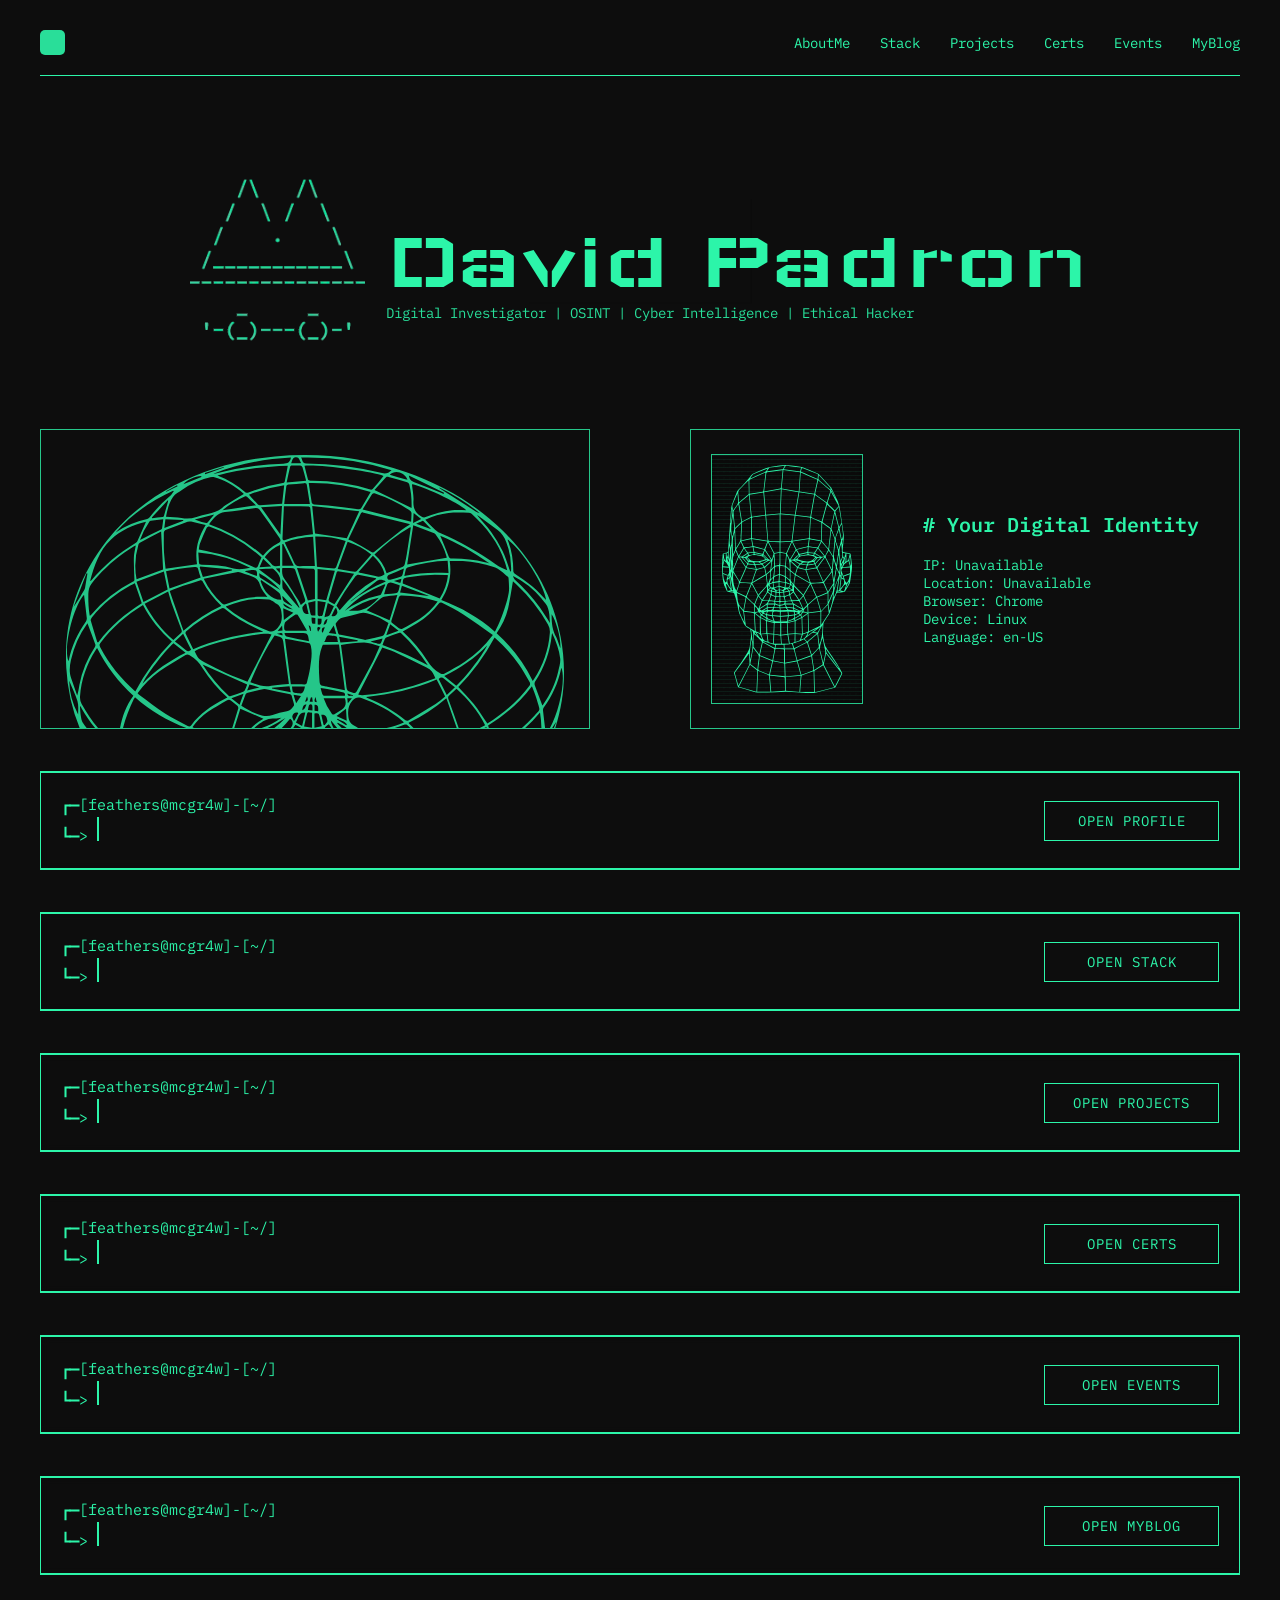
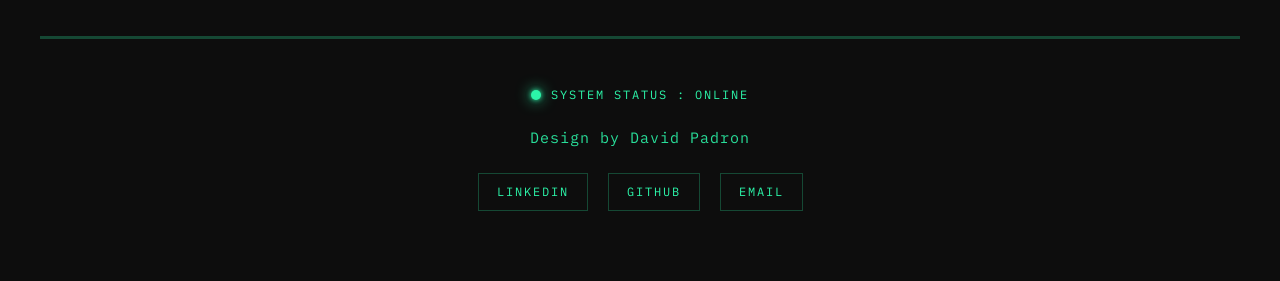
==== commit 3bfafb6c: "upgrade cv and index" ====
--- a/index.html
+++ b/index.html
@@ -4,7 +4,20 @@
 <meta charset="UTF-8">
 <meta name="viewport" content="width=device-width, initial-scale=1.0">
 <meta name="theme-color" content="#2cf5a9">
+<meta name="description" content="Portfolio profesional de David Padron. Cyber Threat Intelligence Analyst especializado en OSINT, investigación digital, análisis de amenazas, ciberinteligencia y seguridad ofensiva.">
+<meta property="og:type" content="website">
+<meta property="og:title" content="David Padron | Cyber Threat Intelligence Analyst">
+<meta property="og:description" content="OSINT, Cyber Threat Intelligence, Digital Investigation, Threat Hunting and Offensive Security.">
+<meta property="og:url" content="https://www.davidpadron.info/">
 <meta property="og:image" content="https://www.davidpadron.info/img/favicon/favicon.webp">
+<meta name="twitter:card" content="summary_large_image">
+<meta name="twitter:title" content="David Padron | Cyber Threat Intelligence Analyst">
+<meta name="twitter:description" content="OSINT, Threat Intelligence, Digital Investigation and Offensive Security">
+<meta name="twitter:image" content="https://www.davidpadron.info/img/favicon/favicon.webp">
+<meta name="author" content="David Padron">
+<meta name="keywords" content="David Padron, Cyber Threat Intelligence, Threat Intelligence Analyst, OSINT, Digital Investigation, Cybersecurity, Threat Hunting, Malware Analysis, Open Source Intelligence, Pentesting, Security Researcher">
+<meta property="og:image" content="https://www.davidpadron.info/img/favicon/favicon.webp">
+<link rel="canonical" href="https://www.davidpadron.info/">
 <link rel="icon" type="image/svg+xml" href="/img/favicon/icon.webp">
 <link rel="icon" type="image/png" href="/img/favicon/favicon.webp">
 <link rel="apple-touch-icon" href="/img/favicon/favicon.webp">
@@ -12,7 +25,29 @@
 <link rel="preconnect" href="https://fonts.gstatic.com" crossorigin>
 <link href="https://fonts.googleapis.com/css2?family=Lilex:ital,wght@0,100..700;1,100..700&family=Wallpoet&display=swap" rel="stylesheet">
 <link rel="stylesheet" href="general_style.css">
-<title>David Padron</title>
+<title>David Padron | Cyber Threat Intelligence Analyst & OSINT Researcher</title>
+<script type="application/ld+json">
+{
+ "@context":"https://schema.org",
+ "@type":"Person",
+ "name":"David Padron",
+ "jobTitle":"Cyber Threat Intelligence Analyst",
+ "url":"https://www.davidpadron.info",
+ "sameAs":[
+   "https://linkedin.com/in/david-padron-9a74aa323",
+   "https://github.com/FeathersMcgr4w"
+ ],
+ "knowsAbout":[
+   "Cyber Threat Intelligence",
+   "OSINT",
+   "Digital Investigation",
+   "Threat Hunting",
+   "Cybersecurity",
+   "Malware Analysis",
+   "Pentesting"
+ ]
+}
+</script>
 </head>
 <body>
   <div class="main-container">
@@ -69,7 +104,7 @@
       <div class="hero-title-container">
         <h1 class="hero-title">David Padron</h1>
         <p class="hero-subtitle">
-          Cyber Threat Intelligence | OSINT Pentester | Ethical Hacking
+          Digital Investigator | OSINT | Cyber Intelligence | Ethical Hacker
         </p>
       </div>
     </div>
@@ -119,7 +154,7 @@
             </div>
           </div>
           <!-- BOTON -->
-          <button class="dropdown-btn">
+          <button class="dropdown-btn" data-open="OPEN PROFILE" data-close="CLOSE PROFILE">
             OPEN PROFILE
           </button>
         </div>
@@ -128,9 +163,10 @@
         <div class="dropdown-content">
           <div class="dropdown-inner">
             <div class="description-box-1">
-              <p>Cyber Threat Intelligence Analyst with experience in offensive OSINT, advanced attack surface reconnaissance, and collaboration with Red Team operations focused on security assessments, web application pentesting, and cyber intelligence activities.</p>
-              <p>Specialized in intelligence collection through both open-source (OSINT) and restricted sources, web infrastructure mapping, attack vector identification, and vulnerability classification using CVE frameworks.</p>
-              <p>Experienced in developing custom Bash and Python tools for vulnerability exploitation, data scraping, and automation scripting. Perform corporate intelligence operations, people investigation, digital footprint analysis, image intelligence (IMINT), social media intelligence (SOCMINT), phishing sites campaign monitoring, and threat actor forum intelligence to support brand protection and security initiatives.</p>
+              <p>Digital investigator and ethical hacker specializing in cyber intelligence, OSINT, and offensive security. Experienced in web
+              security assessments and penetration testing alongside Red Team teams, as well as digital investigations involving scams,
+              fraud, police reports, and corporate data leaks.</p>
+              <p>My work combines open-source intelligence techniques, digital footprint analysis, web application vulnerability identification, and intelligence gathering to identify threats, investigate suspicious activity, and help resolve real-world problems.</p>
             </div>
             <div class="description-box-2">
               <div><img src="/img/profile/profile_img.webp" alt="profile_img" class="profile_img"></div>
@@ -166,7 +202,7 @@
 
                   <div class="timeline-item">
                     <div class="timeline-card">
-                      <h3>Cyber Threat Intelligence Analyst</h3>
+                      <h3>Security Research Analyst</h3>
                       <p>Pentesting Al Palo</p>
                       <span>Jan 2024 – Present</span>
                     </div>
@@ -185,7 +221,7 @@
                 </div>
                 <br>
                 <br>
-                <a href="cv/david_padron_cyber_threat_intelligence.pdf" target="_blank" class="anchor-btn">VIEW CV</a>
+                <a href="cv/david_padron_security_research_cyber_intelligence_ENGLISH.pdf" target="_blank" class="anchor-btn">VIEW CV</a>
               </section>
             </div>
           </div>
@@ -210,7 +246,7 @@
           </div>
         </div>
         <!-- BOTON -->
-        <button class="dropdown-btn">
+        <button class="dropdown-btn" data-open="OPEN STACK" data-close="CLOSE STACK">
           OPEN STACK
         </button>
       </div>
@@ -443,7 +479,7 @@
           </div>
         </div>
         <!-- BOTON -->
-        <button class="dropdown-btn">
+        <button class="dropdown-btn" data-open="OPEN PROJECTS" data-close="CLOSE PROJECTS">
           OPEN PROJECTS
         </button>
       </div>
@@ -576,7 +612,7 @@
           </div>
         </div>
         <!-- BOTON -->
-        <button class="dropdown-btn">
+        <button class="dropdown-btn" data-open="OPEN CERTS" data-close="CLOSE CERTS">
           OPEN CERTS
         </button>
       </div>
@@ -742,7 +778,7 @@
           </div>
         </div>
         <!-- BOTON -->
-        <button class="dropdown-btn">
+        <button class="dropdown-btn" data-open="OPEN EVENTS" data-close="CLOSE EVENTS">
           OPEN EVENTS
         </button>
       </div>
@@ -853,7 +889,7 @@
           </div>
         </div>
         <!-- BOTON -->
-        <button class="dropdown-btn">
+        <button class="dropdown-btn" data-open="OPEN MYBLOG" data-close="CLOSE MYBLOG">
           OPEN MYBLOG
         </button>
       </div>
